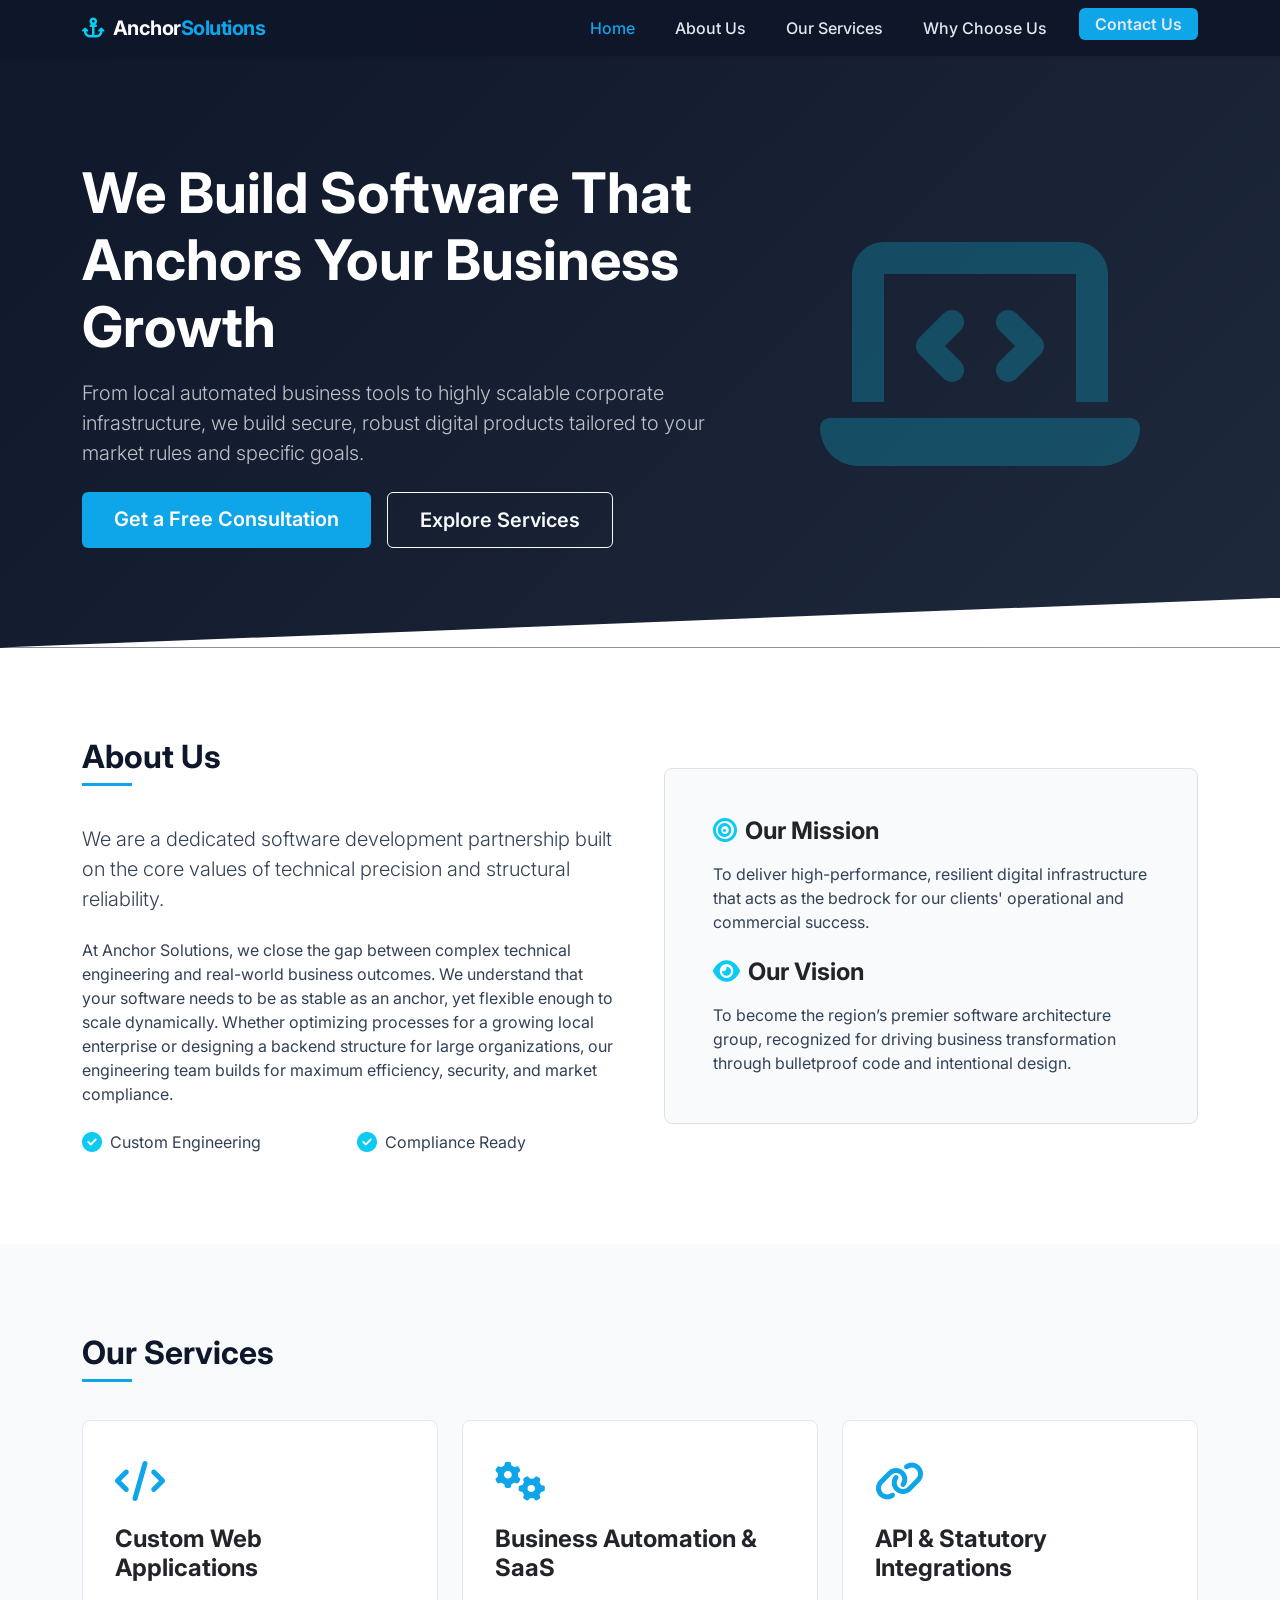
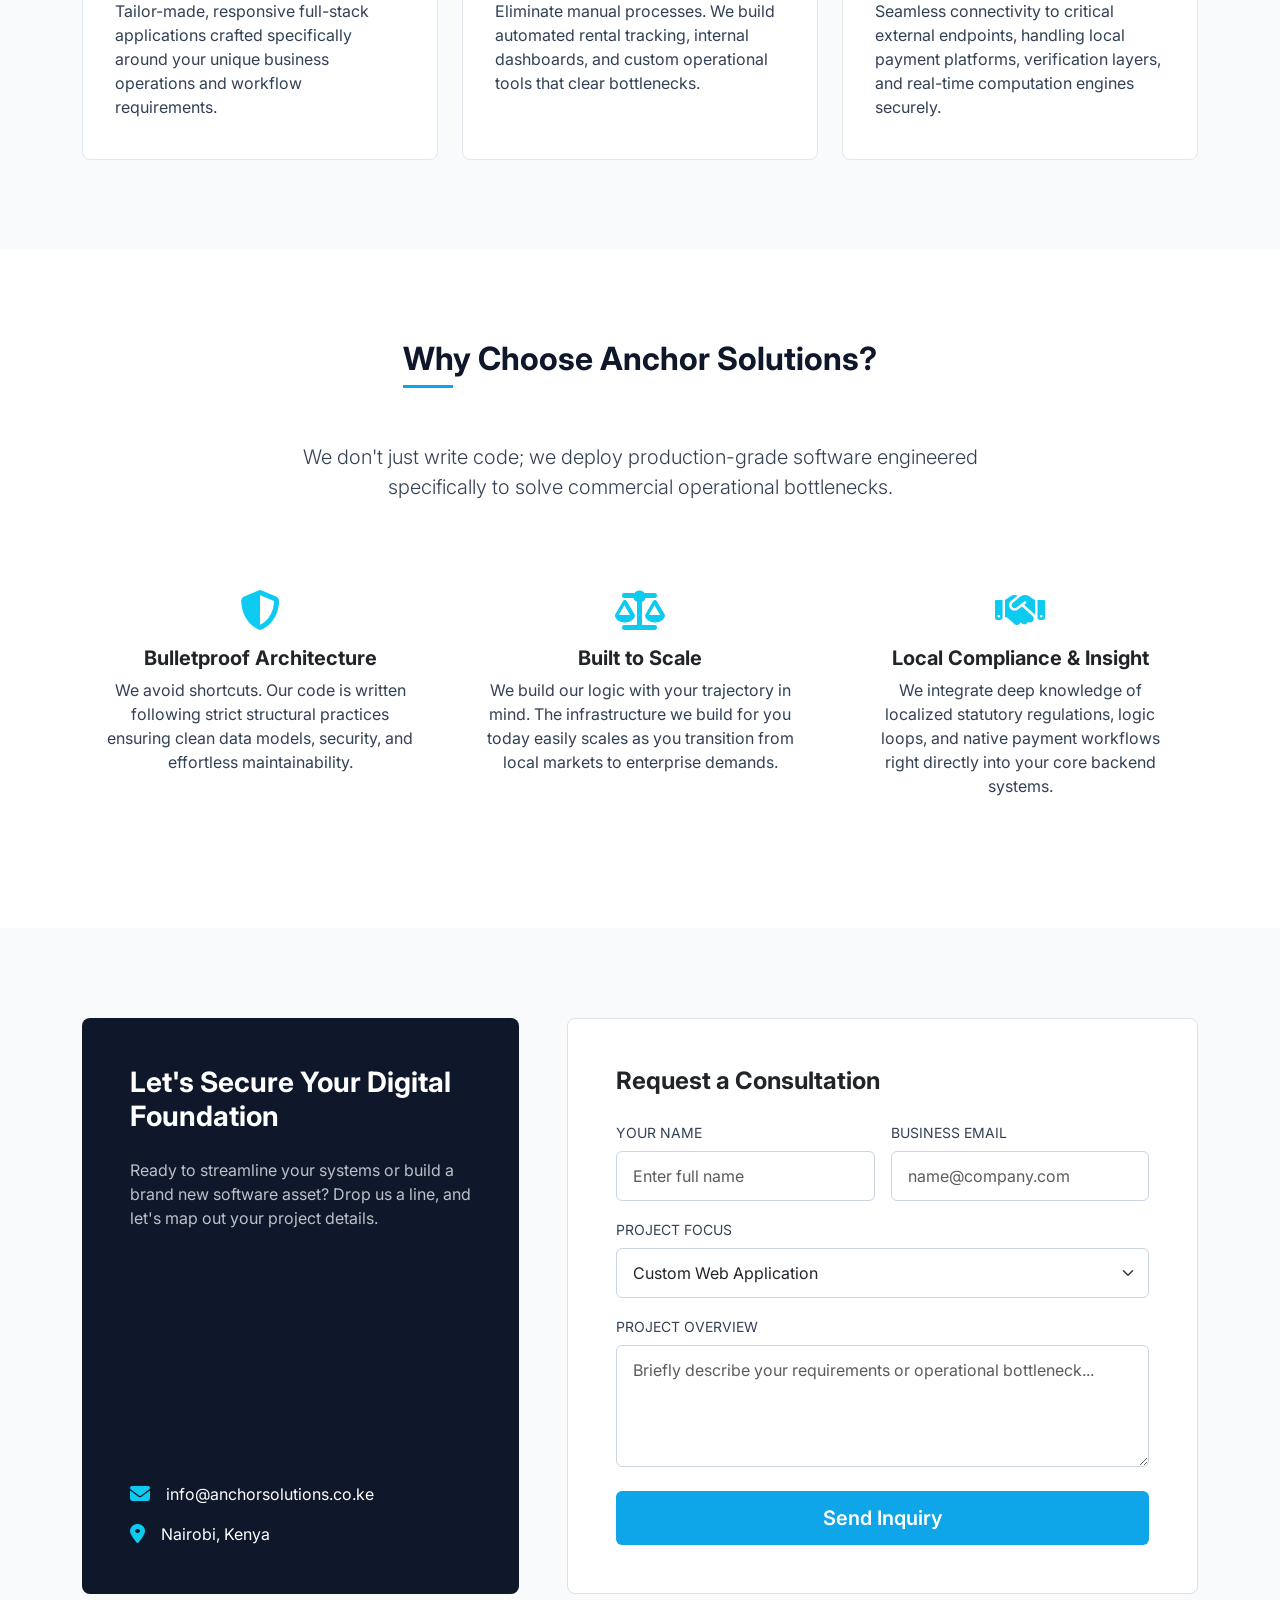
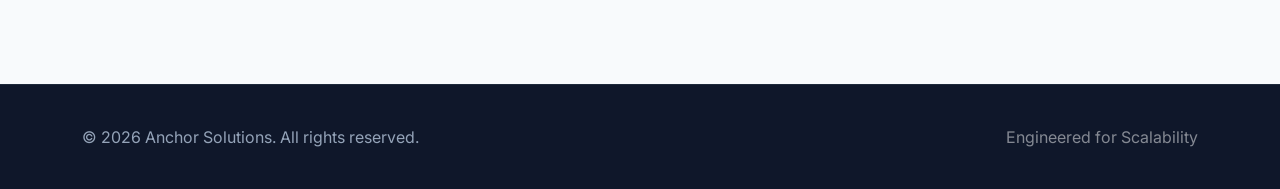
==== index.html @ cde274aa "first commit" ====
<!DOCTYPE html>
<html lang="en">

<head>
    <meta charset="UTF-8">
    <meta name="viewport" content="width=device-width, initial-scale=1.0">
    <title>Anchor Solutions | Software Development & Digital Transformation</title>
    <!-- Bootstrap 5 CSS -->
    <link href="https://cdn.jsdelivr.net/npm/bootstrap@5.3.2/dist/css/bootstrap.min.css" rel="stylesheet">
    <!-- Font Awesome Icons -->
    <link rel="stylesheet" href="https://cdnjs.cloudflare.com/ajax/libs/font-awesome/6.4.2/css/all.min.css">
    <!-- Google Fonts -->
    <link rel="preconnect" href="https://fonts.googleapis.com">
    <link rel="preconnect" href="https://fonts.gstatic.com" crossorigin>
    <link href="https://fonts.googleapis.com/css2?family=Inter:wght@300;400;600;700&display=swap" rel="stylesheet">

    <style>
        :root {
            --primary-navy: #0F172A;
            /* Deep professional navy */
            --secondary-slate: #334155;
            /* Stable slate gray */
            --accent-teal: #0EA5E9;
            /* Modern technical teal */
            --light-bg: #F8FAFC;
            /* Clean off-white background */
        }

        body {
            font-family: 'Inter', sans-serif;
            color: var(--secondary-slate);
            background-color: #ffffff;
            scroll-behavior: smooth;
        }

        /* Navbar Styling */
        .navbar {
            background-color: rgba(15, 23, 42, 0.95);
            backdrop-filter: blur(10px);
            transition: all 0.3s ease;
        }

        .navbar-brand {
            font-weight: 700;
            letter-spacing: -0.5px;
        }

        .navbar-brand span {
            color: var(--accent-teal);
        }

        .nav-link {
            color: #E2E8F0 !important;
            font-weight: 500;
            margin-left: 1.5rem;
            transition: color 0.3s ease;
        }

        .nav-link:hover,
        .nav-link.active {
            color: var(--accent-teal) !important;
        }

        /* Hero Section */
        .hero-section {
            background: linear-gradient(135deg, var(--primary-navy) 0%, #1E293B 100%);
            color: #ffffff;
            padding: 160px 0 100px 0;
            position: relative;
            overflow: hidden;
        }

        .hero-section::after {
            content: '';
            position: absolute;
            bottom: 0;
            left: 0;
            right: 0;
            height: 50px;
            background: #ffffff;
            clip-path: polygon(0 100%, 100% 100%, 100% 0);
        }

        .btn-accent {
            background-color: var(--accent-teal);
            color: white;
            font-weight: 600;
            padding: 0.75rem 2rem;
            border-radius: 6px;
            border: none;
            transition: transform 0.2s, background-color 0.2s;
        }

        .btn-accent:hover {
            background-color: #0284C7;
            color: white;
            transform: translateY(-2px);
        }

        .btn-outline-light {
            padding: 0.75rem 2rem;
            border-radius: 6px;
            font-weight: 600;
        }

        /* Section Global Settings */
        section {
            padding: 90px 0;
        }

        .section-title {
            font-weight: 700;
            color: var(--primary-navy);
            position: relative;
            margin-bottom: 3rem;
        }

        .section-title::after {
            content: '';
            position: absolute;
            bottom: -10px;
            left: 0;
            width: 50px;
            height: 3px;
            background-color: var(--accent-teal);
        }

        .bg-light-section {
            background-color: var(--light-bg);
        }

        /* Feature & Service Cards */
        .custom-card {
            background: #ffffff;
            border: 1px solid #E2E8F0;
            border-radius: 8px;
            padding: 2.5rem 2rem;
            height: 100%;
            transition: transform 0.3s ease, box-shadow 0.3s ease;
        }

        .custom-card:hover {
            transform: translateY(-5px);
            box-shadow: 0 10px 25px rgba(15, 23, 42, 0.08);
            border-color: var(--accent-teal);
        }

        .card-icon {
            font-size: 2.5rem;
            color: var(--accent-teal);
            margin-bottom: 1.5rem;
        }

        /* Contact Section styling */
        .contact-info-box {
            background-color: var(--primary-navy);
            color: white;
            border-radius: 8px;
            padding: 3rem;
        }

        .form-control {
            padding: 0.75rem 1rem;
            border-color: #CBD5E1;
        }

        .form-control:focus {
            border-color: var(--accent-teal);
            box-shadow: 0 0 0 0.25rem rgba(14, 165, 233, 0.25);
        }

        /* Footer */
        footer {
            background-color: var(--primary-navy);
            color: #94A3B8;
            padding: 40px 0;
            border-top: 1px solid #1E293B;
        }
    </style>
</head>

<body data-bs-spy="scroll" data-bs-target="#mainNavbar" data-bs-offset="100">

    <!-- NAVBAR -->
    <nav id="mainNavbar" class="navbar navbar-expand-lg navbar-dark fixed-top shadow-sm">
        <div class="container">
            <a class="navbar-brand" href="#home">
                <i class="fa-solid def fa-anchor me-2 text-info"></i>Anchor<span>Solutions</span>
            </a>
            <button class="navbar-toggler" type="button" data-bs-toggle="collapse" data-bs-target="#navbarNav"
                aria-controls="navbarNav" aria-expanded="false" aria-label="Toggle navigation">
                <span class="navbar-toggler-icon"></span>
            </button>
            <div class="collapse navbar-collapse" id="navbarNav">
                <ul class="navbar-nav ms-auto">
                    <li class="nav-item"><a class="nav-link" href="#home">Home</a></li>
                    <li class="nav-item"><a class="nav-link" href="#about">About Us</a></li>
                    <li class="nav-item"><a class="nav-link" href="#services">Our Services</a></li>
                    <li class="nav-item"><a class="nav-link" href="#why-choose-us">Why Choose Us</a></li>
                    <li class="nav-item"><a
                            class="nav-link btn btn-accent text-white px-3 py-1 ms-lg-4 d-inline-block mt-2 mt-lg-0"
                            href="#contact">Contact Us</a></li>
                </ul>
            </div>
        </div>
    </nav>

    <!-- HERO SECTION -->
    <section id="home" class="hero-section d-flex align-items-center">
        <div class="container">
            <div class="row align-items-center g-5">
                <div class="col-lg-7">
                    <h1 class="display-4 fw-bold mb-3">We Build Software That Anchors Your Business Growth</h1>
                    <p class="lead text-light opacity-75 mb-4">From local automated business tools to highly scalable
                        corporate infrastructure, we build secure, robust digital products tailored to your market rules
                        and specific goals.</p>
                    <div class="d-flex flex-wrap gap-3">
                        <a href="#contact" class="btn btn-accent btn-lg">Get a Free Consultation</a>
                        <a href="#services" class="btn btn-outline-light btn-lg">Explore Services</a>
                    </div>
                </div>
                <div class="col-lg-5 text-center d-none d-lg-block">
                    <i class="fa-solid fa-laptop-code text-info opacity-25" style="font-size: 16rem;"></i>
                </div>
            </div>
        </div>
    </section>

    <!-- ABOUT US SECTION -->
    <section id="about">
        <div class="container">
            <div class="row align-items-center g-5">
                <div class="col-lg-6">
                    <h2 class="section-title">About Us</h2>
                    <p class="lead mb-4">We are a dedicated software development partnership built on the core values of
                        technical precision and structural reliability.</p>
                    <p class="mb-4">At Anchor Solutions, we close the gap between complex technical engineering and
                        real-world business outcomes. We understand that your software needs to be as stable as an
                        anchor, yet flexible enough to scale dynamically. Whether optimizing processes for a growing
                        local enterprise or designing a backend structure for large organizations, our engineering team
                        builds for maximum efficiency, security, and market compliance.</p>
                    <div class="row g-3">
                        <div class="col-sm-6 d-flex align-items-center">
                            <i class="fa-solid fa-check-circle text-info me-2 fs-5"></i> <span>Custom Engineering</span>
                        </div>
                        <div class="col-sm-6 d-flex align-items-center">
                            <i class="fa-solid fa-check-circle text-info me-2 fs-5"></i> <span>Compliance Ready</span>
                        </div>
                    </div>
                </div>
                <div class="col-lg-6">
                    <div class="bg-light-section p-5 rounded-3 border">
                        <h4 class="fw-bold mb-3 text-dark"><i class="fa-solid fa-bullseye text-info me-2"></i>Our
                            Mission</h4>
                        <p class="mb-4">To deliver high-performance, resilient digital infrastructure that acts as the
                            bedrock for our clients' operational and commercial success.</p>
                        <h4 class="fw-bold mb-3 text-dark"><i class="fa-solid fa-eye text-info me-2"></i>Our Vision</h4>
                        <p class="mb-0">To become the region’s premier software architecture group, recognized for
                            driving business transformation through bulletproof code and intentional design.</p>
                    </div>
                </div>
            </div>
        </div>
    </section>

    <!-- OUR SERVICES SECTION -->
    <section id="services" class="bg-light-section">
        <div class="container">
            <div class="row">
                <div class="col-10">
                    <h2 class="section-title">Our Services</h2>
                </div>
            </div>
            <div class="row g-4">
                <!-- Service 1 -->
                <div class="col-md-4">
                    <div class="custom-card">
                        <i class="fa-solid fa-code card-icon"></i>
                        <h4 class="fw-bold text-dark mb-3">Custom Web Applications</h4>
                        <p class="mb-0">Tailor-made, responsive full-stack applications crafted specifically around your
                            unique business operations and workflow requirements.</p>
                    </div>
                </div>
                <!-- Service 2 -->
                <div class="col-md-4">
                    <div class="custom-card">
                        <i class="fa-solid fa-gears card-icon"></i>
                        <h4 class="fw-bold text-dark mb-3">Business Automation & SaaS</h4>
                        <p class="mb-0">Eliminate manual processes. We build automated rental tracking, internal
                            dashboards, and custom operational tools that clear bottlenecks.</p>
                    </div>
                </div>
                <!-- Service 3 -->
                <div class="col-md-4">
                    <div class="custom-card">
                        <i class="fa-solid fa-link card-icon"></i>
                        <h4 class="fw-bold text-dark mb-3">API & Statutory Integrations</h4>
                        <p class="mb-0">Seamless connectivity to critical external endpoints, handling local payment
                            platforms, verification layers, and real-time computation engines securely.</p>
                    </div>
                </div>
            </div>
        </div>
    </section>

    <!-- WHY CHOOSE ANCHOR SOLUTIONS -->
    <section id="why-choose-us">
        <div class="container">
            <div class="row text-center justify-content-center mb-5">
                <div class="col-lg-8">
                    <h2 class="section-title d-inline-block">Why Choose Anchor Solutions?</h2>
                    <p class="lead mt-3">We don't just write code; we deploy production-grade software engineered
                        specifically to solve commercial operational bottlenecks.</p>
                </div>
            </div>
            <div class="row g-4 text-center">
                <div class="col-md-4">
                    <div class="p-4">
                        <i class="fa-solid fa-shield-halved text-info fs-1 mb-3"></i>
                        <h5 class="fw-bold text-dark">Bulletproof Architecture</h5>
                        <p>We avoid shortcuts. Our code is written following strict structural practices ensuring clean
                            data models, security, and effortless maintainability.</p>
                    </div>
                </div>
                <div class="col-md-4">
                    <div class="p-4">
                        <i class="fa-solid fa-scale-balanced text-info fs-1 mb-3"></i>
                        <h5 class="fw-bold text-dark">Built to Scale</h5>
                        <p>We build our logic with your trajectory in mind. The infrastructure we build for you today
                            easily scales as you transition from local markets to enterprise demands.</p>
                    </div>
                </div>
                <div class="col-md-4">
                    <div class="p-4">
                        <i class="fa-solid fa-handshake text-info fs-1 mb-3"></i>
                        <h5 class="fw-bold text-dark">Local Compliance & Insight</h5>
                        <p>We integrate deep knowledge of localized statutory regulations, logic loops, and native
                            payment workflows right directly into your core backend systems.</p>
                    </div>
                </div>
            </div>
        </div>
    </section>

    <!-- CONTACT US SECTION -->
    <section id="contact" class="bg-light-section">
        <div class="container">
            <div class="row g-5">
                <div class="col-lg-5">
                    <div class="contact-info-box d-flex flex-column h-100 justify-content-between">
                        <div>
                            <h3 class="fw-bold text-white mb-4">Let's Secure Your Digital Foundation</h3>
                            <p class="text-light opacity-75 mb-5">Ready to streamline your systems or build a brand new
                                software asset? Drop us a line, and let's map out your project details.</p>
                        </div>
                        <div>
                            <div class="d-flex align-items-center mb-3">
                                <i class="fa-solid fa-envelope text-info fs-5 me-3"></i>
                                <span>info@anchorsolutions.co.ke</span>
                            </div>
                            <div class="d-flex align-items-center">
                                <i class="fa-solid fa-location-dot text-info fs-5 me-3"></i>
                                <span>Nairobi, Kenya</span>
                            </div>
                        </div>
                    </div>
                </div>
                <div class="col-lg-7">
                    <div class="bg-white p-5 border rounded-3">
                        <h4 class="fw-bold text-dark mb-4">Request a Consultation</h4>
                        <form action="#" method="POST">
                            <div class="row g-3">
                                <div class="col-md-6">
                                    <label class="form-label font-weight-bold small text-uppercase">Your Name</label>
                                    <input type="text" class="form-control" placeholder="Enter full name" required>
                                </div>
                                <div class="col-md-6">
                                    <label class="form-label font-weight-bold small text-uppercase">Business
                                        Email</label>
                                    <input type="email" class="form-control" placeholder="name@company.com" required>
                                </div>
                                <div class="col-12">
                                    <label class="form-label font-weight-bold small text-uppercase">Project
                                        Focus</label>
                                    <select class="form-select form-control">
                                        <option>Custom Web Application</option>
                                        <option>Business Automation / SaaS</option>
                                        <option>API & Payment Integration</option>
                                        <option>Other / General Consultation</option>
                                    </select>
                                </div>
                                <div class="col-12">
                                    <label class="form-label font-weight-bold small text-uppercase">Project
                                        Overview</label>
                                    <textarea class="form-control" rows="4"
                                        placeholder="Briefly describe your requirements or operational bottleneck..."
                                        required></textarea>
                                </div>
                                <div class="col-12 mt-4">
                                    <button type="submit" class="btn btn-accent btn-lg w-100">Send Inquiry</button>
                                </div>
                            </div>
                        </form>
                    </div>
                </div>
            </div>
        </div>
    </section>

    <!-- FOOTER -->
    <footer>
        <div class="container text-center text-md-between d-md-flex align-items-center justify-content-between">
            <p class="mb-2 mb-md-0">&copy; 2026 Anchor Solutions. All rights reserved.</p>
            <div class="d-flex gap-3 justify-content-center">
                <span class="text-light opacity-50">Engineered for Scalability</span>
            </div>
        </div>
    </footer>

    <!-- Bootstrap 5 Bundle JS with Popper -->
    <script src="https://cdn.jsdelivr.net/npm/bootstrap@5.3.2/dist/js/bootstrap.bundle.min.js"></script>
</body>

</html>
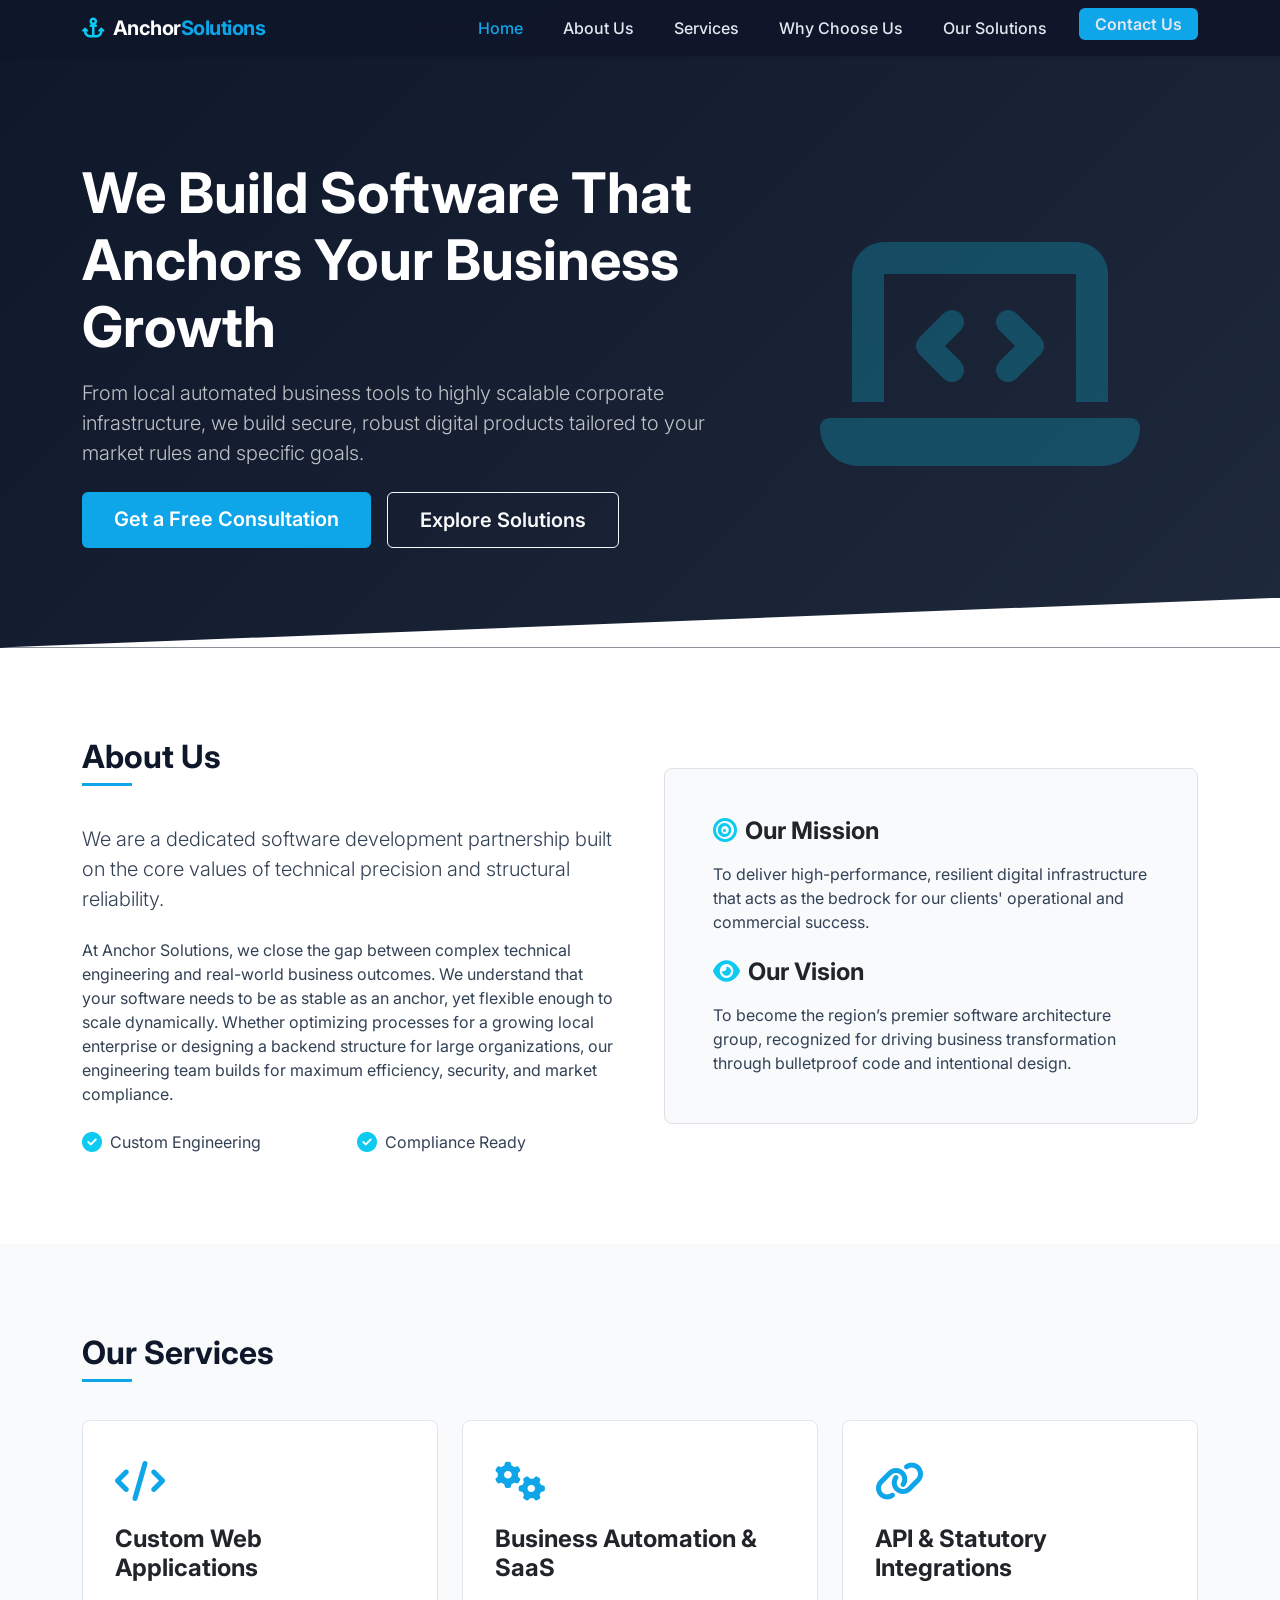
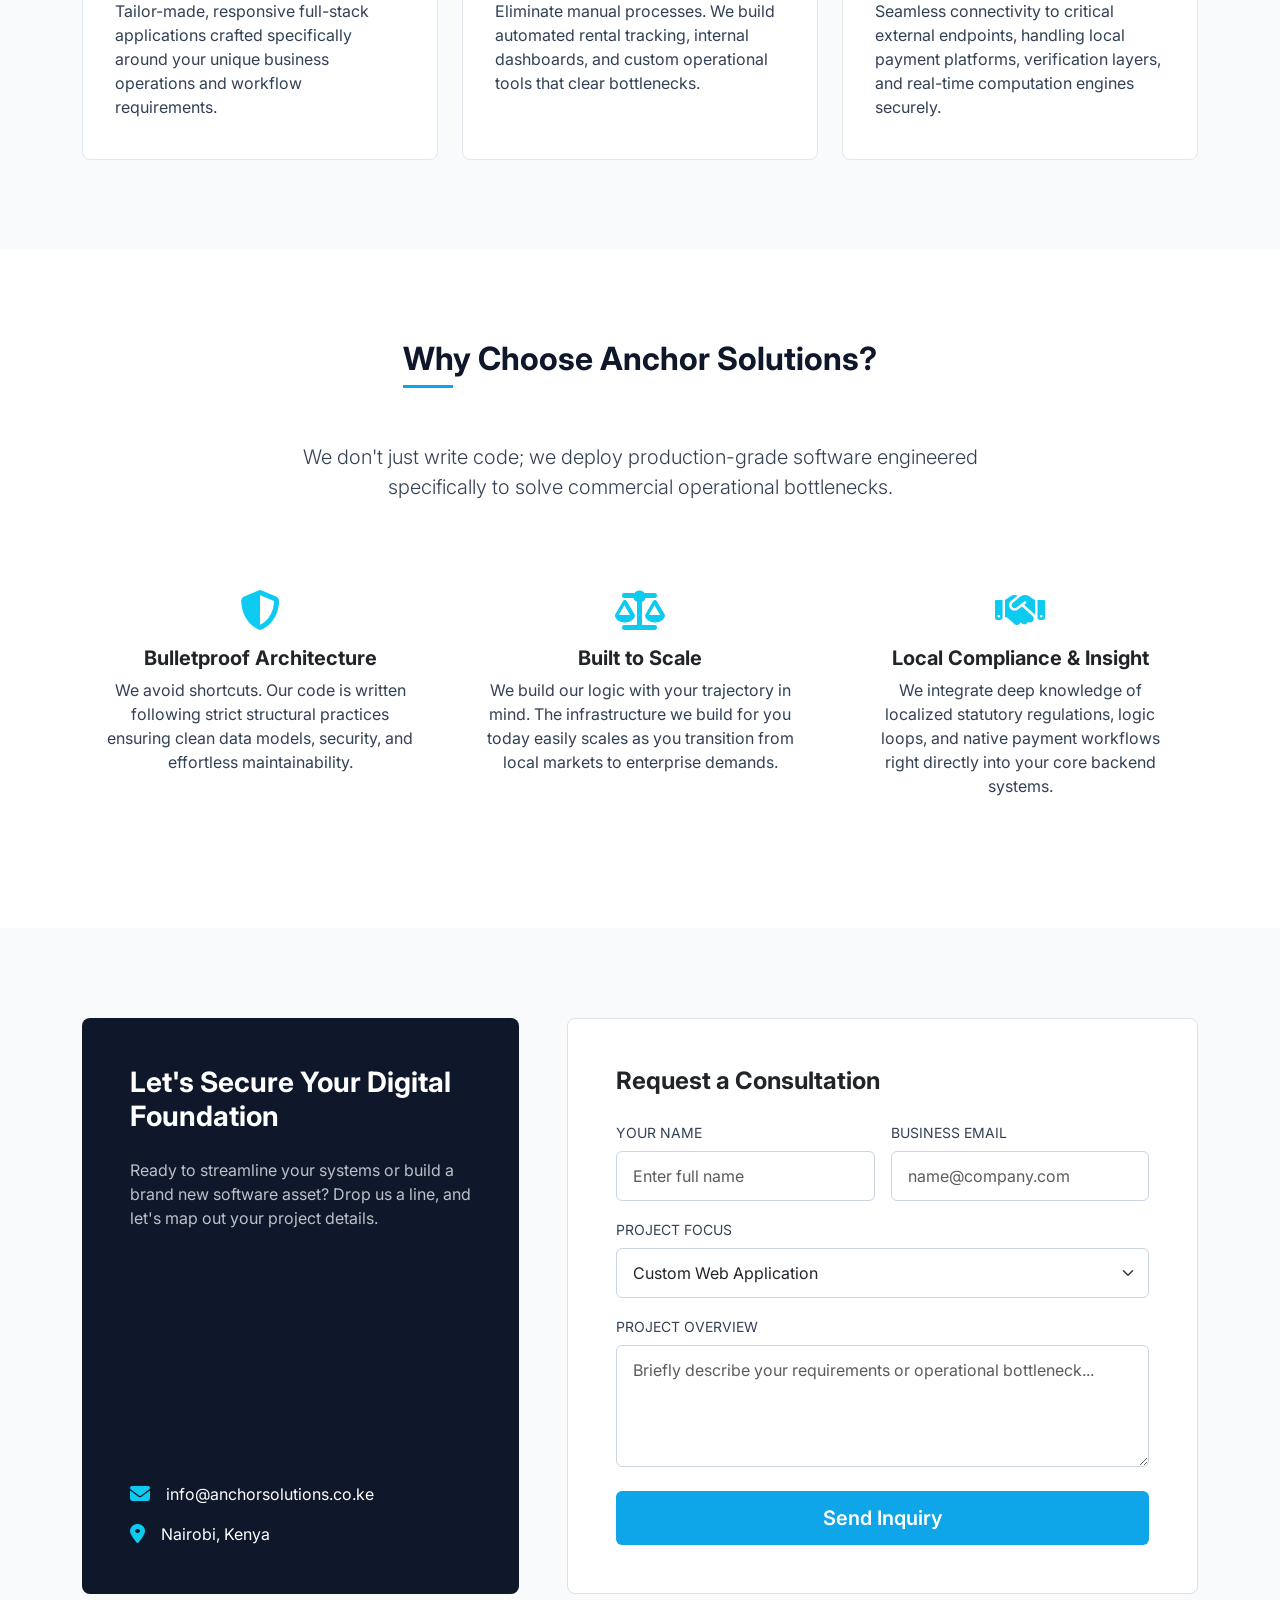
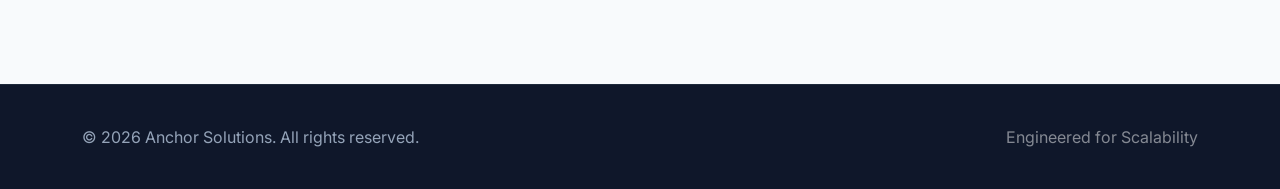
==== commit b6542ffa: "second commit" ====
--- a/index.html
+++ b/index.html
@@ -192,15 +192,18 @@
                 <span class="navbar-toggler-icon"></span>
             </button>
             <div class="collapse navbar-collapse" id="navbarNav">
+
                 <ul class="navbar-nav ms-auto">
                     <li class="nav-item"><a class="nav-link" href="#home">Home</a></li>
                     <li class="nav-item"><a class="nav-link" href="#about">About Us</a></li>
-                    <li class="nav-item"><a class="nav-link" href="#services">Our Services</a></li>
+                    <li class="nav-item"><a class="nav-link" href="#services">Services</a></li>
                     <li class="nav-item"><a class="nav-link" href="#why-choose-us">Why Choose Us</a></li>
+                    <li class="nav-item"><a class="nav-link" href="solutions.html">Our Solutions</a></li>
                     <li class="nav-item"><a
                             class="nav-link btn btn-accent text-white px-3 py-1 ms-lg-4 d-inline-block mt-2 mt-lg-0"
                             href="#contact">Contact Us</a></li>
                 </ul>
+
             </div>
         </div>
     </nav>
@@ -216,7 +219,8 @@
                         and specific goals.</p>
                     <div class="d-flex flex-wrap gap-3">
                         <a href="#contact" class="btn btn-accent btn-lg">Get a Free Consultation</a>
-                        <a href="#services" class="btn btn-outline-light btn-lg">Explore Services</a>
+                        <!-- FIND THIS LINE IN THE HERO SECTION OF index.html -->
+                        <a href="solutions.html" class="btn btn-outline-light btn-lg">Explore Solutions</a>
                     </div>
                 </div>
                 <div class="col-lg-5 text-center d-none d-lg-block">
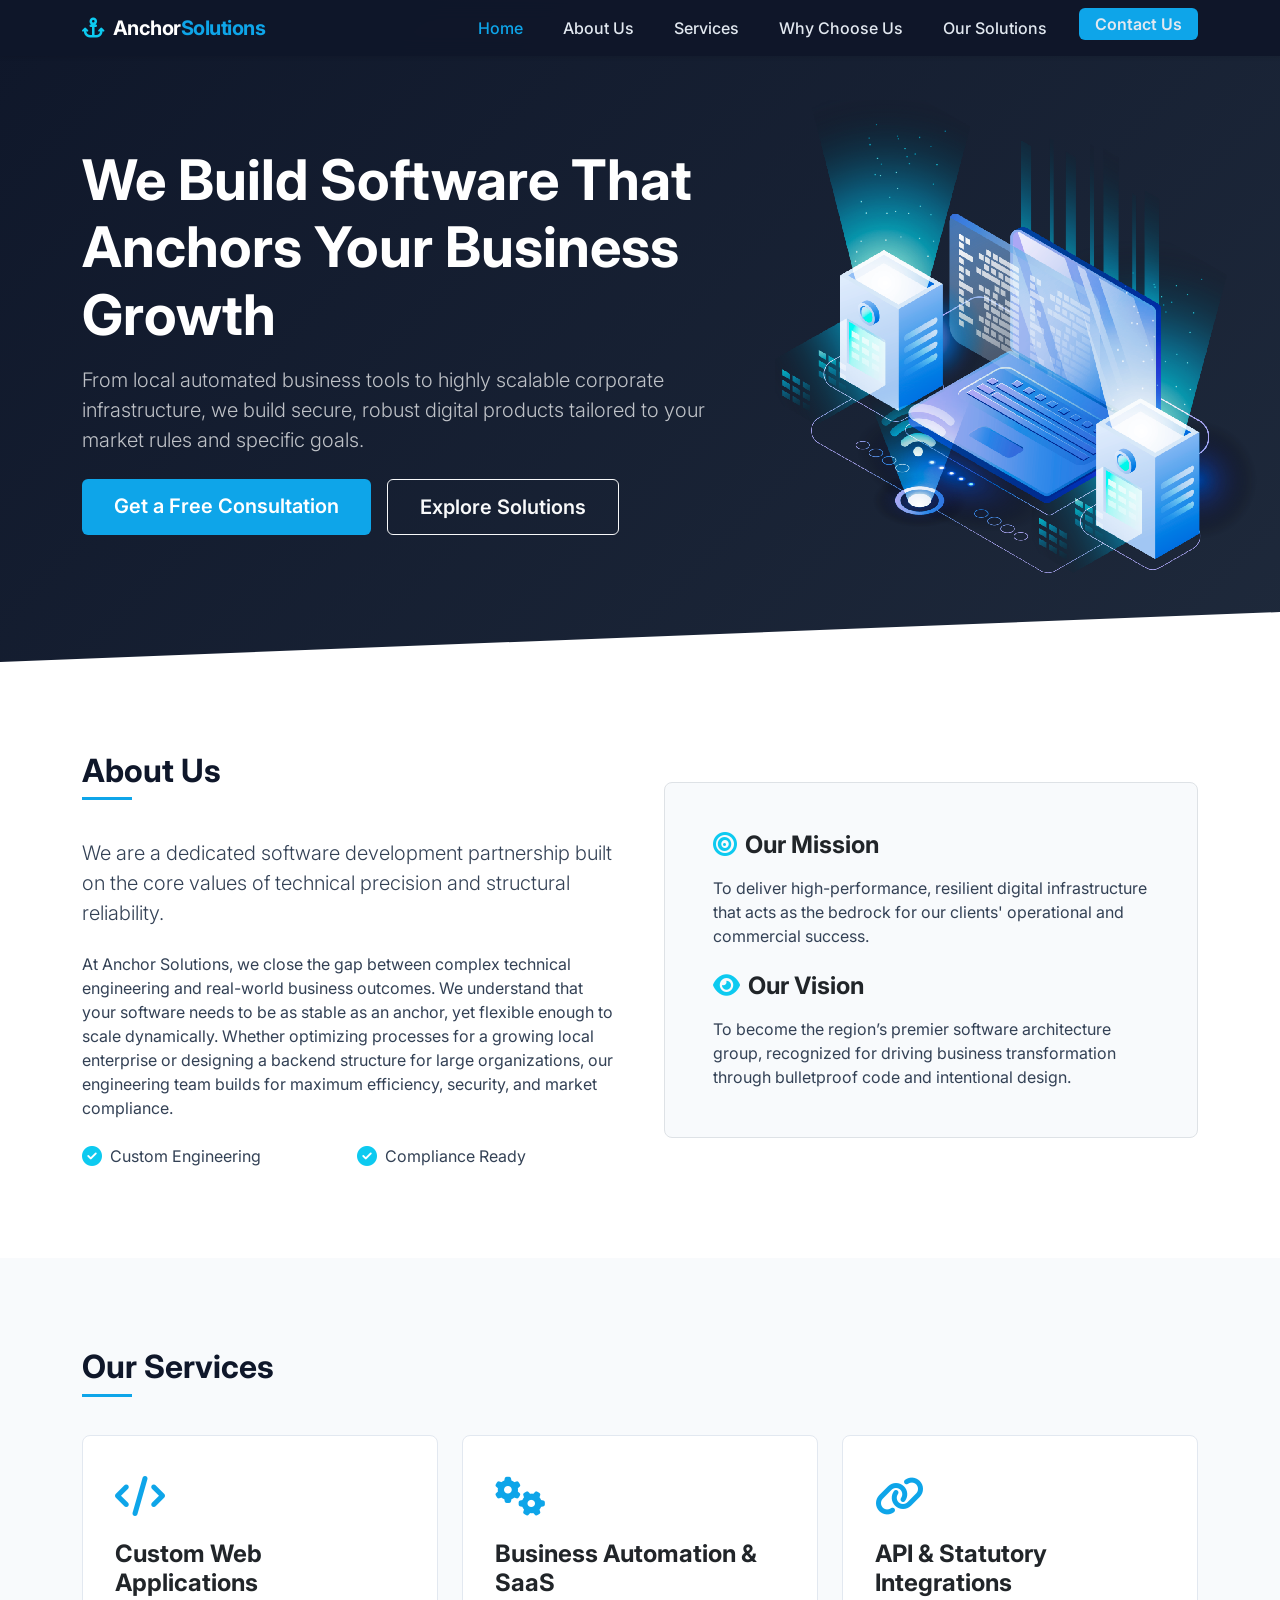
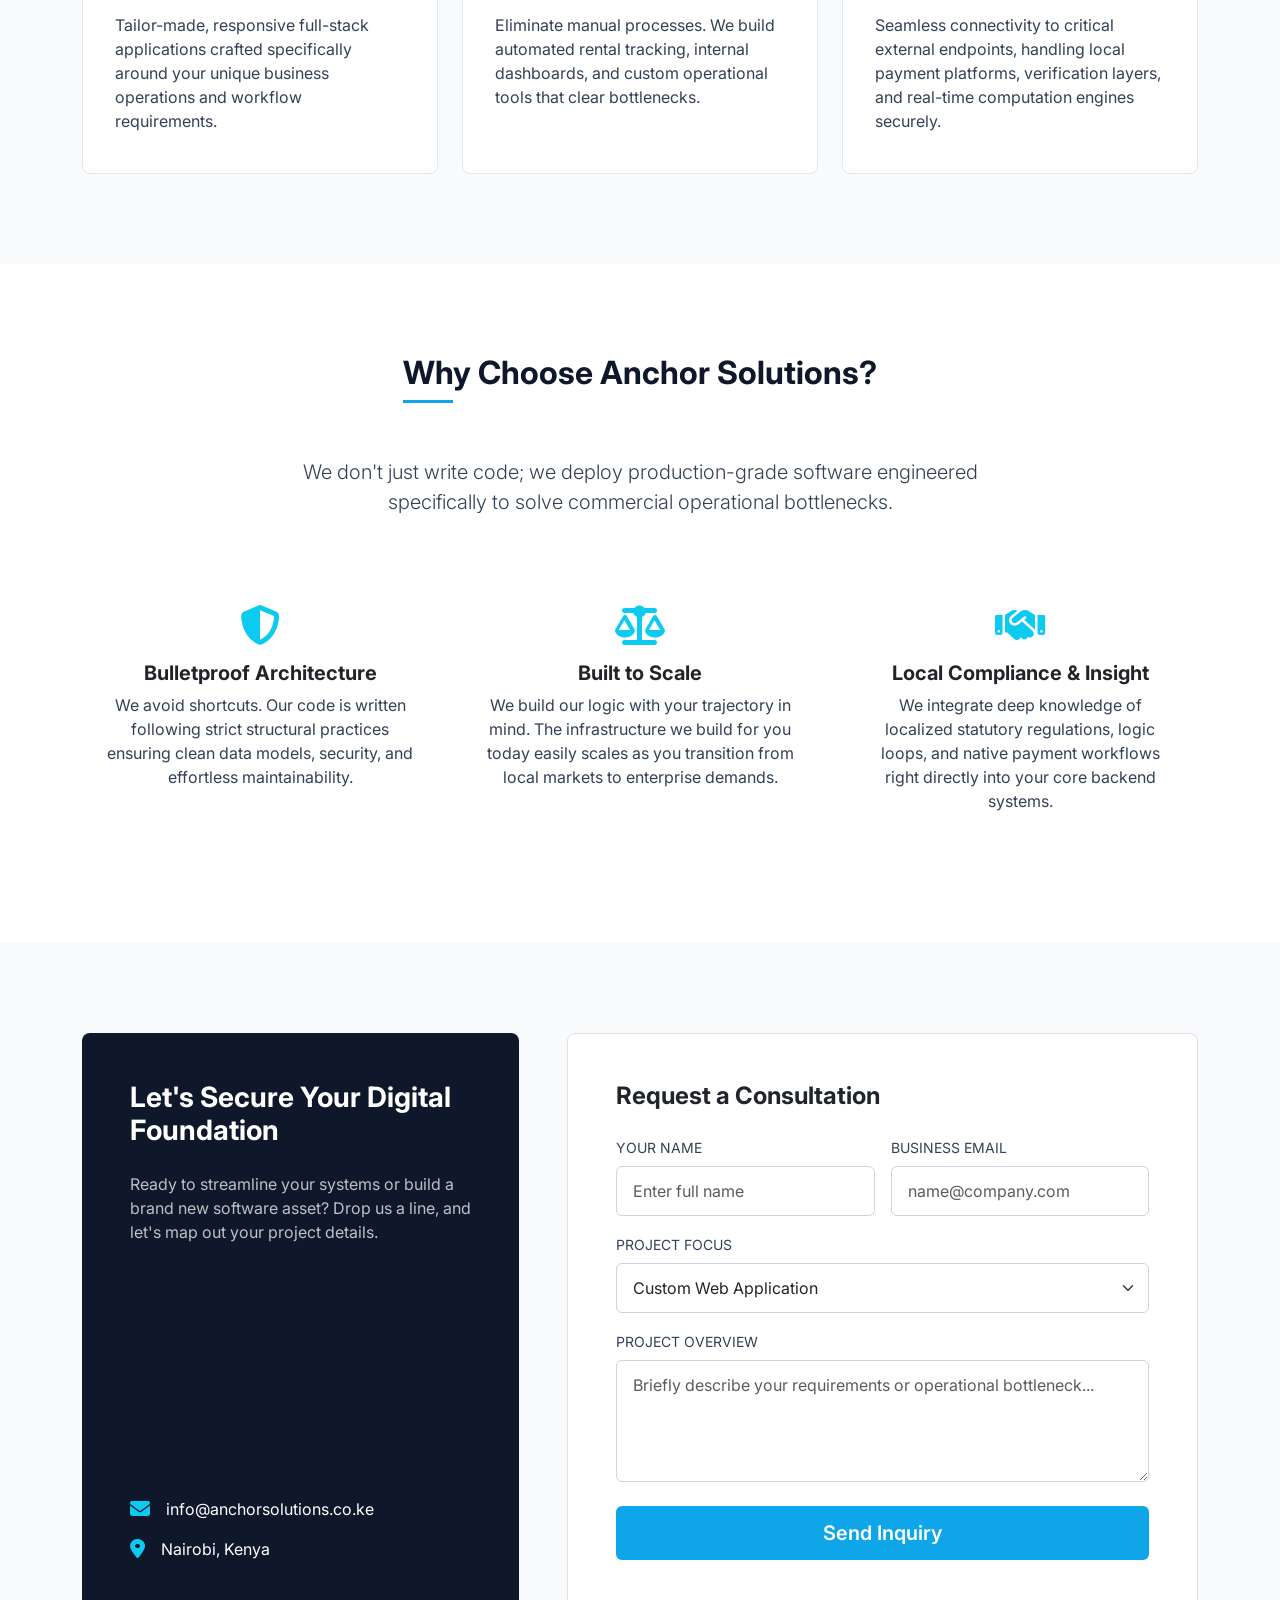
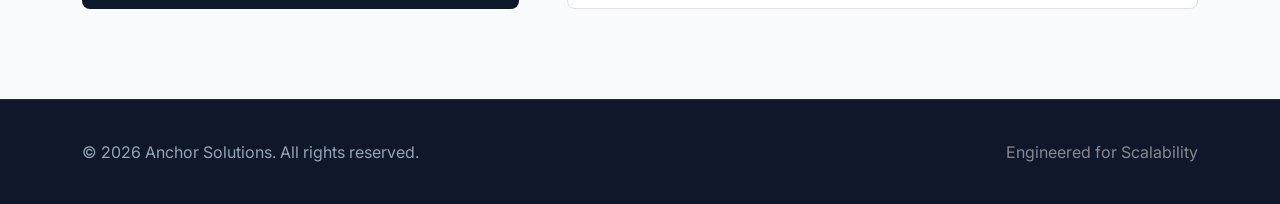
==== commit 5e9242f9: "images" ====
--- a/index.html
+++ b/index.html
@@ -65,7 +65,7 @@
         .hero-section {
             background: linear-gradient(135deg, var(--primary-navy) 0%, #1E293B 100%);
             color: #ffffff;
-            padding: 160px 0 100px 0;
+            padding: 100px 0 80px 0;
             position: relative;
             overflow: hidden;
         }
@@ -219,12 +219,11 @@
                         and specific goals.</p>
                     <div class="d-flex flex-wrap gap-3">
                         <a href="#contact" class="btn btn-accent btn-lg">Get a Free Consultation</a>
-                        <!-- FIND THIS LINE IN THE HERO SECTION OF index.html -->
                         <a href="solutions.html" class="btn btn-outline-light btn-lg">Explore Solutions</a>
                     </div>
                 </div>
                 <div class="col-lg-5 text-center d-none d-lg-block">
-                    <i class="fa-solid fa-laptop-code text-info opacity-25" style="font-size: 16rem;"></i>
+                    <img src="comp.png" alt="computer">
                 </div>
             </div>
         </div>
@@ -369,24 +368,27 @@
                         </div>
                     </div>
                 </div>
+
                 <div class="col-lg-7">
                     <div class="bg-white p-5 border rounded-3">
                         <h4 class="fw-bold text-dark mb-4">Request a Consultation</h4>
-                        <form action="#" method="POST">
+                        <form onsubmit="sendToWhatsApp(event)">
                             <div class="row g-3">
                                 <div class="col-md-6">
                                     <label class="form-label font-weight-bold small text-uppercase">Your Name</label>
-                                    <input type="text" class="form-control" placeholder="Enter full name" required>
+                                    <input type="text" id="name" class="form-control" placeholder="Enter full name"
+                                        required>
                                 </div>
                                 <div class="col-md-6">
                                     <label class="form-label font-weight-bold small text-uppercase">Business
                                         Email</label>
-                                    <input type="email" class="form-control" placeholder="name@company.com" required>
+                                    <input type="email" id="email" class="form-control" placeholder="name@company.com"
+                                        required>
                                 </div>
                                 <div class="col-12">
                                     <label class="form-label font-weight-bold small text-uppercase">Project
                                         Focus</label>
-                                    <select class="form-select form-control">
+                                    <select id="focus" class="form-select form-control">
                                         <option>Custom Web Application</option>
                                         <option>Business Automation / SaaS</option>
                                         <option>API & Payment Integration</option>
@@ -396,7 +398,7 @@
                                 <div class="col-12">
                                     <label class="form-label font-weight-bold small text-uppercase">Project
                                         Overview</label>
-                                    <textarea class="form-control" rows="4"
+                                    <textarea id="overview" class="form-control" rows="4"
                                         placeholder="Briefly describe your requirements or operational bottleneck..."
                                         required></textarea>
                                 </div>
@@ -407,6 +409,31 @@
                         </form>
                     </div>
                 </div>
+
+                <script>
+                    function sendToWhatsApp(e) {
+                        e.preventDefault(); // stop form from reloading page
+
+                        let name = document.getElementById('name').value;
+                        let email = document.getElementById('email').value;
+                        let focus = document.getElementById('focus').value;
+                        let overview = document.getElementById('overview').value;
+
+                        let yourNumber = '254700539097';
+
+                        let message = `*New Inquiry - Anchor Solutions*%0A%0A` +
+                            `*Name:* ${name}%0A` +
+                            `*Email:* ${email}%0A` +
+                            `*Project Focus:* ${focus}%0A` +
+                            `*Overview:* ${overview}`;
+
+                        let url = `https://wa.me/${yourNumber}?text=${encodeURIComponent(message)}`;
+                        window.open(url, '_blank');
+                    }
+                </script>
+
+
+
             </div>
         </div>
     </section>
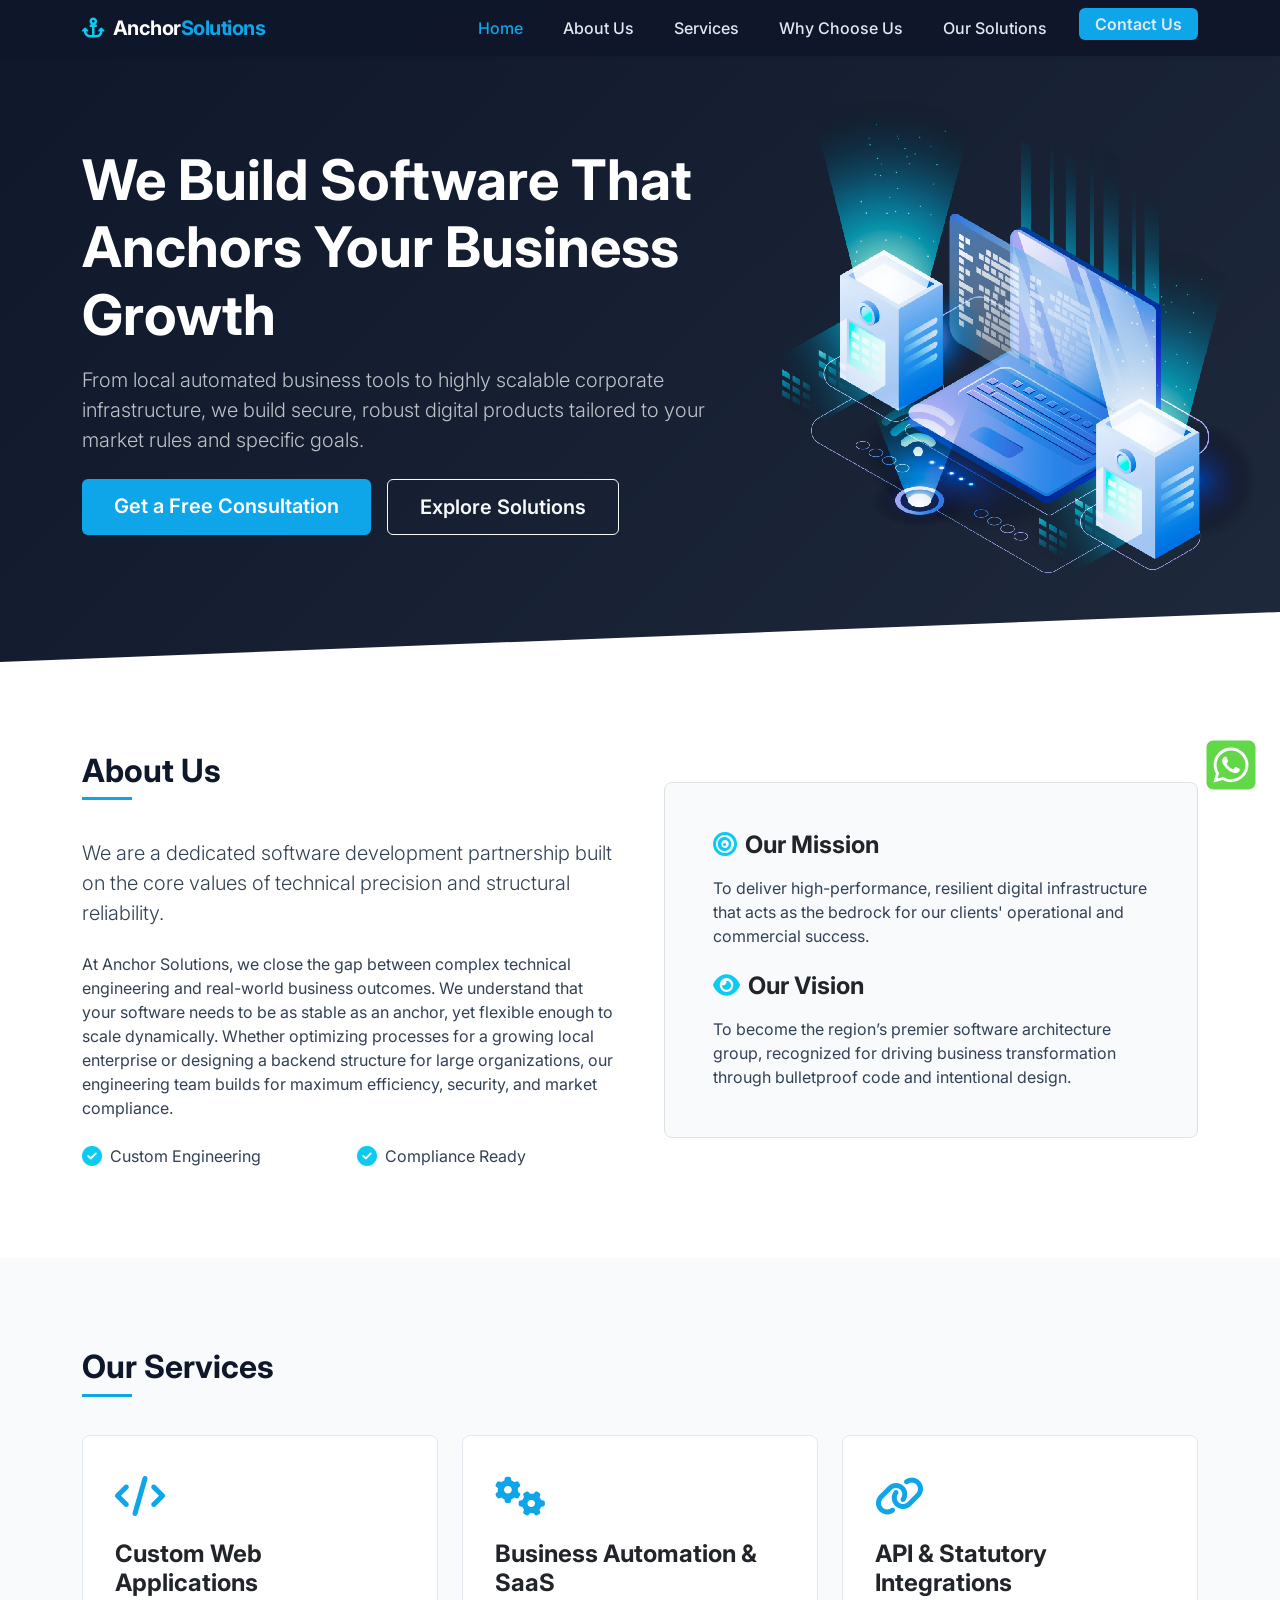
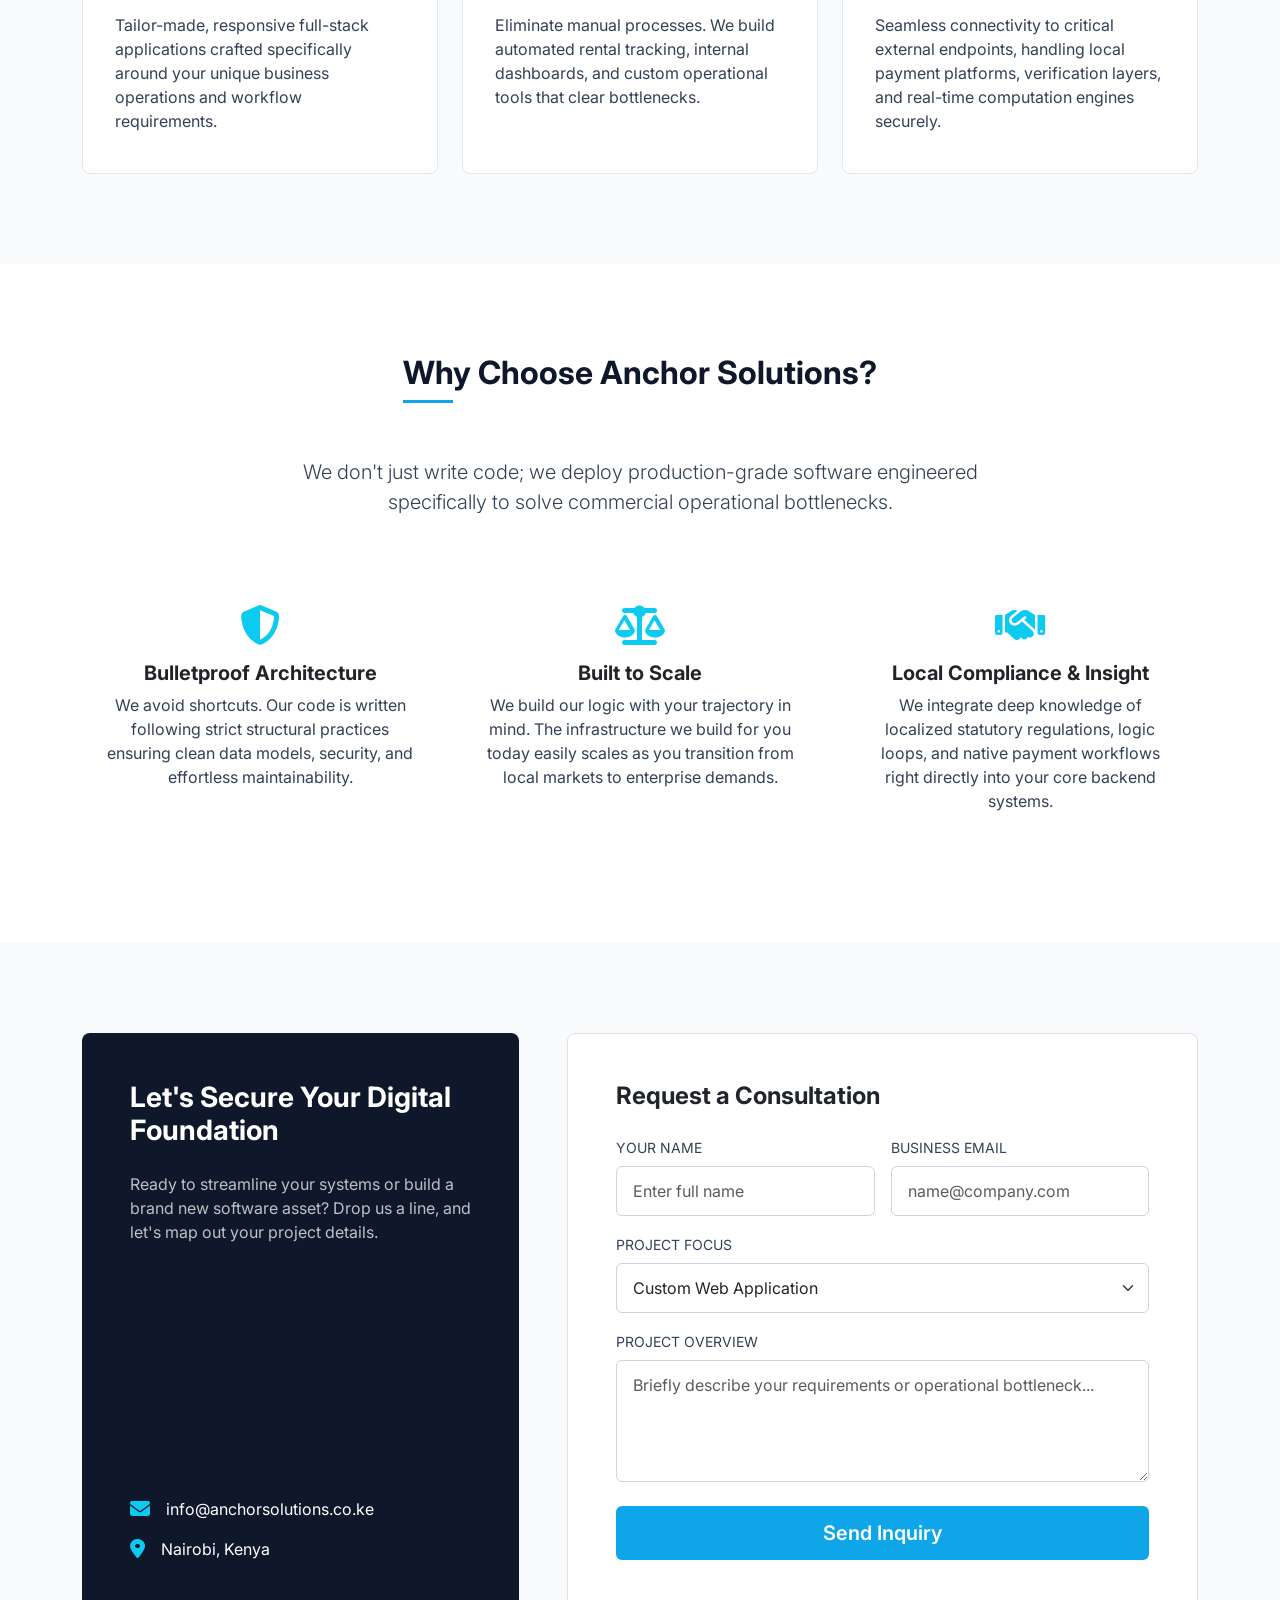
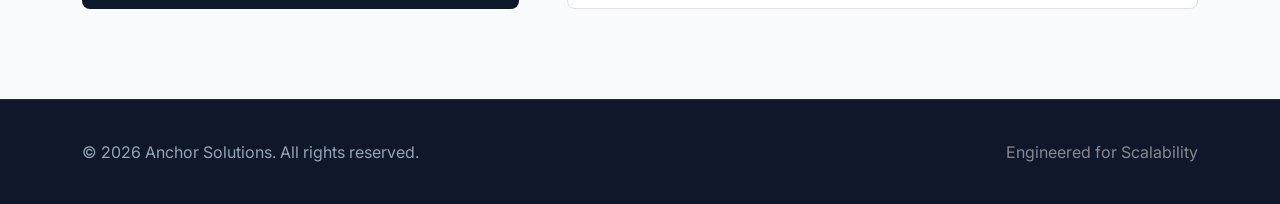
==== commit ac3beb6f: "svg" ====
--- a/index.html
+++ b/index.html
@@ -438,6 +438,14 @@
         </div>
     </section>
 
+    <div style="position: fixed; right: 14px; bottom: 100px;"><a href="https://wa.me/+254740090986" target="_blank"><svg
+                xmlns="http://www.w3.org/2000/svg" height="70" width="70"
+                viewBox="0 0 640 640"><!--!Font Awesome Free v7.2.0 by @fontawesome - https://fontawesome.com License - https://fontawesome.com/license/free Copyright 2026 Fonticons, Inc.-->
+                <path fill="rgb(98, 215, 72)"
+                    d="M188.1 318.6C188.1 343.5 195.1 367.8 208.3 388.7L211.4 393.7L198.1 442.3L248 429.2L252.8 432.1C273 444.1 296.2 450.5 319.9 450.5L320 450.5C392.6 450.5 453.3 391.4 453.3 318.7C453.3 283.5 438.1 250.4 413.2 225.5C388.2 200.5 355.2 186.8 320 186.8C247.3 186.8 188.2 245.9 188.1 318.6zM370.8 394C358.2 395.9 348.4 394.9 323.3 384.1C286.5 368.2 261.5 332.6 256.4 325.4C256 324.8 255.7 324.5 255.6 324.3C253.6 321.7 239.4 302.8 239.4 283.3C239.4 264.9 248.4 255.4 252.6 251C252.9 250.7 253.1 250.5 253.3 250.2C256.9 246.2 261.2 245.2 263.9 245.2C266.5 245.2 269.2 245.2 271.5 245.3L272.3 245.3C274.6 245.3 277.5 245.3 280.4 252.1C281.6 255 283.4 259.4 285.3 263.9C288.6 271.9 292 280.2 292.6 281.5C293.6 283.5 294.3 285.8 292.9 288.4C289.5 295.2 286 298.8 283.6 301.4C280.5 304.6 279.1 306.1 281.3 310C296.6 336.3 311.9 345.4 335.2 357.1C339.2 359.1 341.5 358.8 343.8 356.1C346.1 353.5 353.7 344.5 356.3 340.6C358.9 336.6 361.6 337.3 365.2 338.6C368.8 339.9 388.3 349.5 392.3 351.5C393.1 351.9 393.8 352.2 394.4 352.5C397.2 353.9 399.1 354.8 399.9 356.1C400.8 358 400.8 366 397.5 375.2C394.2 384.5 378.4 392.9 370.8 394zM544 160C544 124.7 515.3 96 480 96L160 96C124.7 96 96 124.7 96 160L96 480C96 515.3 124.7 544 160 544L480 544C515.3 544 544 515.3 544 480L544 160zM244.1 457.9L160 480L182.5 397.8C168.6 373.8 161.3 346.5 161.3 318.5C161.4 231.1 232.5 160 319.9 160C362.3 160 402.1 176.5 432.1 206.5C462 236.5 480 276.3 480 318.7C480 406.1 407.3 477.2 319.9 477.2C293.3 477.2 267.2 470.5 244.1 457.9z" />
+            </svg></a>
+    </div>
+
     <!-- FOOTER -->
     <footer>
         <div class="container text-center text-md-between d-md-flex align-items-center justify-content-between">
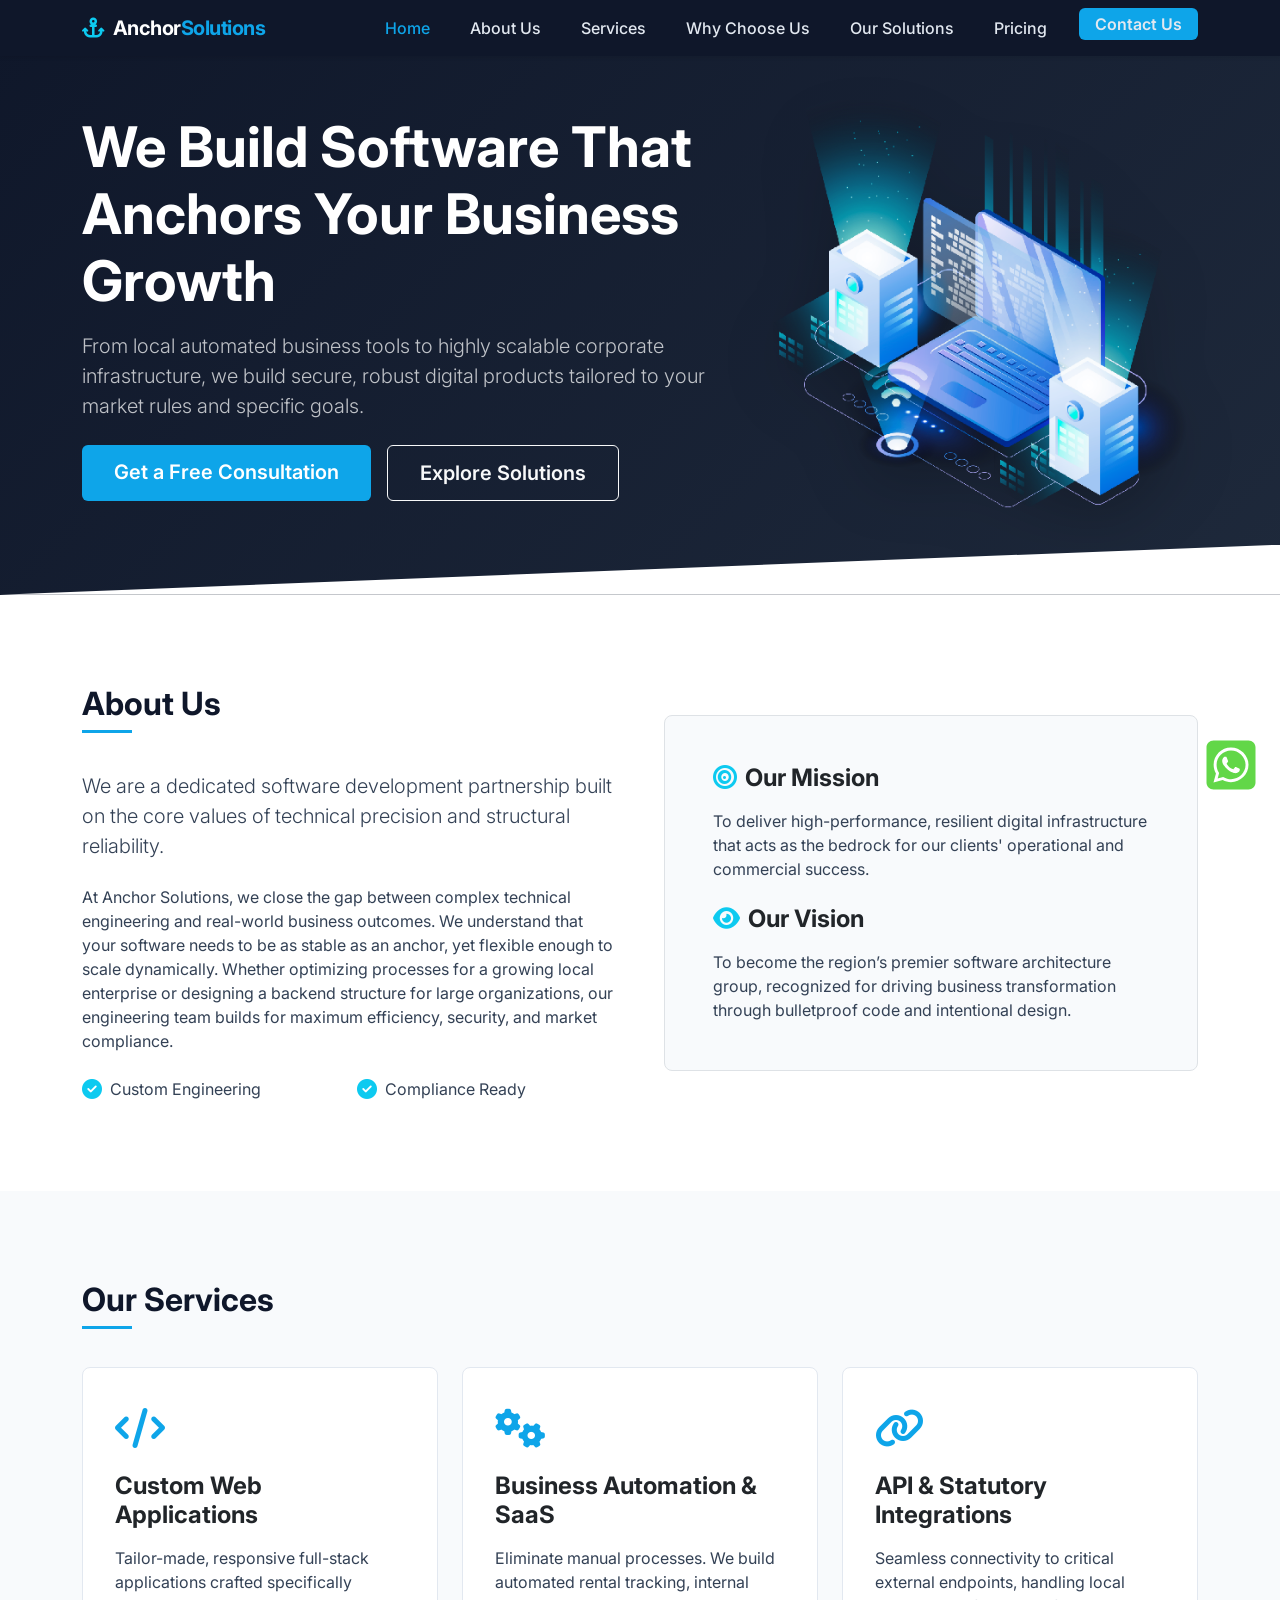
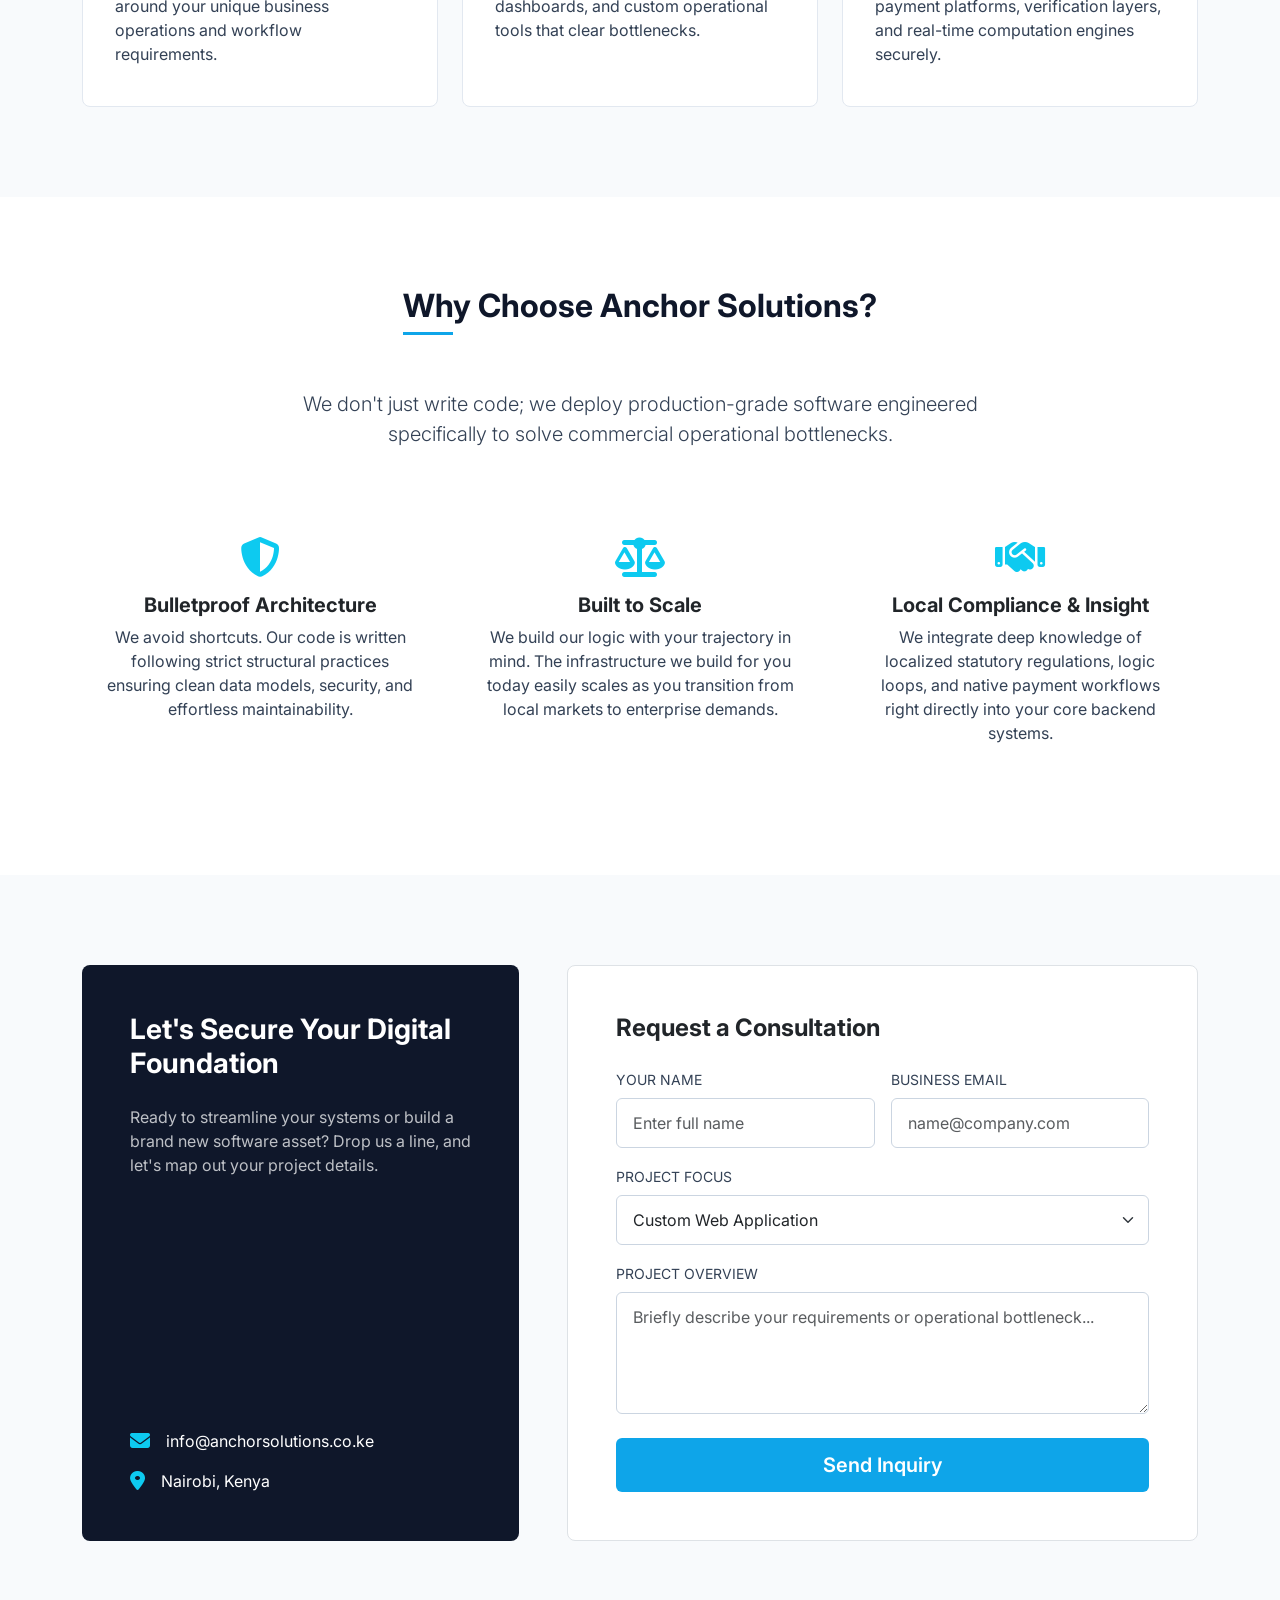
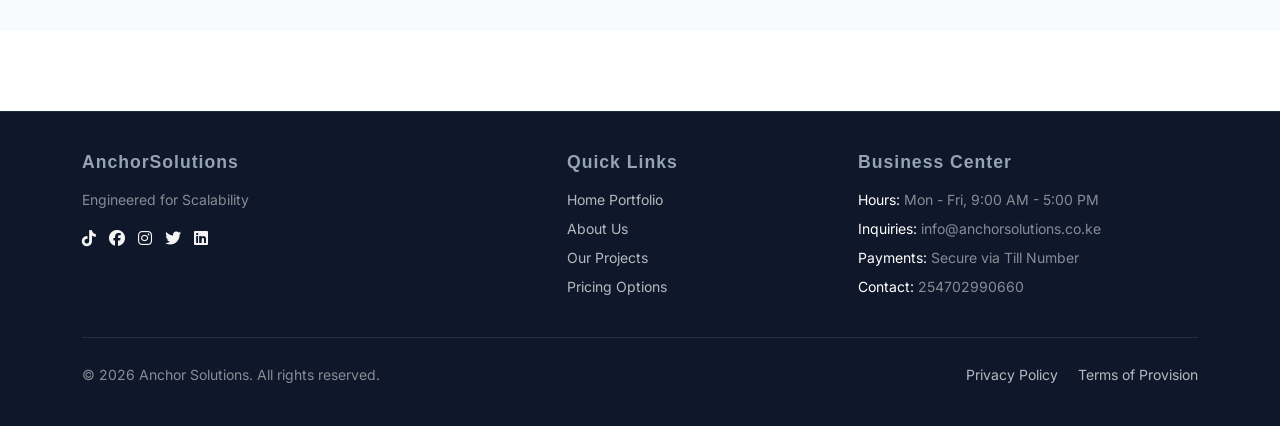
==== commit 185bbd12: "pricing" ====
--- a/index.html
+++ b/index.html
@@ -5,178 +5,20 @@
     <meta charset="UTF-8">
     <meta name="viewport" content="width=device-width, initial-scale=1.0">
     <title>Anchor Solutions | Software Development & Digital Transformation</title>
+
     <!-- Bootstrap 5 CSS -->
     <link href="https://cdn.jsdelivr.net/npm/bootstrap@5.3.2/dist/css/bootstrap.min.css" rel="stylesheet">
+
     <!-- Font Awesome Icons -->
     <link rel="stylesheet" href="https://cdnjs.cloudflare.com/ajax/libs/font-awesome/6.4.2/css/all.min.css">
+
     <!-- Google Fonts -->
     <link rel="preconnect" href="https://fonts.googleapis.com">
     <link rel="preconnect" href="https://fonts.gstatic.com" crossorigin>
     <link href="https://fonts.googleapis.com/css2?family=Inter:wght@300;400;600;700&display=swap" rel="stylesheet">
-
-    <style>
-        :root {
-            --primary-navy: #0F172A;
-            /* Deep professional navy */
-            --secondary-slate: #334155;
-            /* Stable slate gray */
-            --accent-teal: #0EA5E9;
-            /* Modern technical teal */
-            --light-bg: #F8FAFC;
-            /* Clean off-white background */
-        }
-
-        body {
-            font-family: 'Inter', sans-serif;
-            color: var(--secondary-slate);
-            background-color: #ffffff;
-            scroll-behavior: smooth;
-        }
-
-        /* Navbar Styling */
-        .navbar {
-            background-color: rgba(15, 23, 42, 0.95);
-            backdrop-filter: blur(10px);
-            transition: all 0.3s ease;
-        }
-
-        .navbar-brand {
-            font-weight: 700;
-            letter-spacing: -0.5px;
-        }
-
-        .navbar-brand span {
-            color: var(--accent-teal);
-        }
-
-        .nav-link {
-            color: #E2E8F0 !important;
-            font-weight: 500;
-            margin-left: 1.5rem;
-            transition: color 0.3s ease;
-        }
-
-        .nav-link:hover,
-        .nav-link.active {
-            color: var(--accent-teal) !important;
-        }
-
-        /* Hero Section */
-        .hero-section {
-            background: linear-gradient(135deg, var(--primary-navy) 0%, #1E293B 100%);
-            color: #ffffff;
-            padding: 100px 0 80px 0;
-            position: relative;
-            overflow: hidden;
-        }
-
-        .hero-section::after {
-            content: '';
-            position: absolute;
-            bottom: 0;
-            left: 0;
-            right: 0;
-            height: 50px;
-            background: #ffffff;
-            clip-path: polygon(0 100%, 100% 100%, 100% 0);
-        }
-
-        .btn-accent {
-            background-color: var(--accent-teal);
-            color: white;
-            font-weight: 600;
-            padding: 0.75rem 2rem;
-            border-radius: 6px;
-            border: none;
-            transition: transform 0.2s, background-color 0.2s;
-        }
-
-        .btn-accent:hover {
-            background-color: #0284C7;
-            color: white;
-            transform: translateY(-2px);
-        }
-
-        .btn-outline-light {
-            padding: 0.75rem 2rem;
-            border-radius: 6px;
-            font-weight: 600;
-        }
-
-        /* Section Global Settings */
-        section {
-            padding: 90px 0;
-        }
-
-        .section-title {
-            font-weight: 700;
-            color: var(--primary-navy);
-            position: relative;
-            margin-bottom: 3rem;
-        }
-
-        .section-title::after {
-            content: '';
-            position: absolute;
-            bottom: -10px;
-            left: 0;
-            width: 50px;
-            height: 3px;
-            background-color: var(--accent-teal);
-        }
-
-        .bg-light-section {
-            background-color: var(--light-bg);
-        }
-
-        /* Feature & Service Cards */
-        .custom-card {
-            background: #ffffff;
-            border: 1px solid #E2E8F0;
-            border-radius: 8px;
-            padding: 2.5rem 2rem;
-            height: 100%;
-            transition: transform 0.3s ease, box-shadow 0.3s ease;
-        }
-
-        .custom-card:hover {
-            transform: translateY(-5px);
-            box-shadow: 0 10px 25px rgba(15, 23, 42, 0.08);
-            border-color: var(--accent-teal);
-        }
-
-        .card-icon {
-            font-size: 2.5rem;
-            color: var(--accent-teal);
-            margin-bottom: 1.5rem;
-        }
-
-        /* Contact Section styling */
-        .contact-info-box {
-            background-color: var(--primary-navy);
-            color: white;
-            border-radius: 8px;
-            padding: 3rem;
-        }
-
-        .form-control {
-            padding: 0.75rem 1rem;
-            border-color: #CBD5E1;
-        }
-
-        .form-control:focus {
-            border-color: var(--accent-teal);
-            box-shadow: 0 0 0 0.25rem rgba(14, 165, 233, 0.25);
-        }
-
-        /* Footer */
-        footer {
-            background-color: var(--primary-navy);
-            color: #94A3B8;
-            padding: 40px 0;
-            border-top: 1px solid #1E293B;
-        }
-    </style>
+    <link rel="stylesheet" href="style.css">
+
+
 </head>
 
 <body data-bs-spy="scroll" data-bs-target="#mainNavbar" data-bs-offset="100">
@@ -199,6 +41,7 @@
                     <li class="nav-item"><a class="nav-link" href="#services">Services</a></li>
                     <li class="nav-item"><a class="nav-link" href="#why-choose-us">Why Choose Us</a></li>
                     <li class="nav-item"><a class="nav-link" href="solutions.html">Our Solutions</a></li>
+                    <li class="nav-item"><a class="nav-link" href="pricing.html">Pricing</a></li>
                     <li class="nav-item"><a
                             class="nav-link btn btn-accent text-white px-3 py-1 ms-lg-4 d-inline-block mt-2 mt-lg-0"
                             href="#contact">Contact Us</a></li>
@@ -223,7 +66,7 @@
                     </div>
                 </div>
                 <div class="col-lg-5 text-center d-none d-lg-block">
-                    <img src="comp.png" alt="computer">
+                    <img src="comp.png" alt="computer" class="hero-image">
                 </div>
             </div>
         </div>
@@ -393,6 +236,7 @@
                                         <option>Business Automation / SaaS</option>
                                         <option>API & Payment Integration</option>
                                         <option>Other / General Consultation</option>
+                                        <option>Simple Landing Page</option>
                                     </select>
                                 </div>
                                 <div class="col-12">
@@ -419,7 +263,7 @@
                         let focus = document.getElementById('focus').value;
                         let overview = document.getElementById('overview').value;
 
-                        let yourNumber = '254700539097';
+                        let yourNumber = '254702990660';
 
                         let message = `*New Inquiry - Anchor Solutions*%0A%0A` +
                             `*Name:* ${name}%0A` +
@@ -438,7 +282,7 @@
         </div>
     </section>
 
-    <div style="position: fixed; right: 14px; bottom: 100px;"><a href="https://wa.me/+254740090986" target="_blank"><svg
+    <div style="position: fixed; right: 14px; bottom: 100px;"><a href="https://wa.me/+254702990660" target="_blank"><svg
                 xmlns="http://www.w3.org/2000/svg" height="70" width="70"
                 viewBox="0 0 640 640"><!--!Font Awesome Free v7.2.0 by @fontawesome - https://fontawesome.com License - https://fontawesome.com/license/free Copyright 2026 Fonticons, Inc.-->
                 <path fill="rgb(98, 215, 72)"
@@ -447,11 +291,56 @@
     </div>
 
     <!-- FOOTER -->
-    <footer>
-        <div class="container text-center text-md-between d-md-flex align-items-center justify-content-between">
-            <p class="mb-2 mb-md-0">&copy; 2026 Anchor Solutions. All rights reserved.</p>
-            <div class="d-flex gap-3 justify-content-center">
-                <span class="text-light opacity-50">Engineered for Scalability</span>
+    <footer class="custom-footer">
+        <div class="container">
+            <div class="row g-5">
+                <div class="col-lg-4 col-md-6">
+                    <h5 class="footer-heading mb-3">AnchorSolutions</h5>
+                    <p class="small text-white-50">Engineered for Scalability</p>
+                    <ul class="list-unstyled social-icons-container">
+                        <a href="https://www.tiktok.com/" target="_blank"><i
+                                class="fa-brands fa-tiktok fa social-icon"></i></a>
+                        <a href="https://www.facebook.com/" target="_blank"><i
+                                class="fa-brands fa-facebook fa social-icon"></i></a>
+                        <a href="https://www.instagram.com/" target="_blank"><i
+                                class="fa-brands fa-instagram fa social-icon"></i></a>
+                        <a href="https://x.com/" target="_blank"><i class="fa-brands fa-twitter fa social-icon"></i></a>
+                        <a href="https://www.linkedin.com/feed/" target="_blank"><i
+                                class="fa-brands fa-linkedin fa social-icon"></i></a>
+                    </ul>
+                </div>
+
+                <div class="col-lg-3 col-md-6 offset-lg-1">
+                    <h5 class="footer-heading mb-3">Quick Links</h5>
+                    <ul class="list-unstyled d-flex flex-column gap-2 small">
+                        <li><a href="#" class="footer-link">Home Portfolio</a></li>
+                        <li><a href="#about" class="footer-link">About Us</a></li>
+                        <li><a href="/solutions.html" class="footer-link">Our Projects</a></li>
+                        <li><a href="/pricing.html" class="footer-link">Pricing Options</a></li>
+                    </ul>
+                </div>
+
+                <div class="col-lg-4 col-md-6">
+                    <h5 class="footer-heading mb-3">Business Center</h5>
+                    <ul class="list-unstyled d-flex flex-column gap-2 small text-white-50">
+                        <li><span class="text-white">Hours:</span> Mon - Fri, 9:00 AM - 5:00 PM</li>
+                        <li><span class="text-white">Inquiries:</span> info@anchorsolutions.co.ke</li>
+                        <li><span class="text-white">Payments:</span> Secure via Till Number</li>
+                        <li><span class="text-white">Contact:</span> 254702990660</li>
+                    </ul>
+                </div>
+            </div>
+
+            <hr class="my-4 border-secondary opacity-25">
+
+            <div class="row align-items-center">
+                <div class="col-md-6 text-center text-md-start">
+                    <p class="small text-white-50 mb-0">&copy; 2026 Anchor Solutions. All rights reserved.</p>
+                </div>
+                <div class="col-md-6 text-center text-md-end mt-2 mt-md-0">
+                    <a href="#" class="footer-link small me-3">Privacy Policy</a>
+                    <a href="#" class="footer-link small">Terms of Provision</a>
+                </div>
             </div>
         </div>
     </footer>
--- a/style.css
+++ b/style.css
@@ -0,0 +1,334 @@
+ :root {
+     --primary-navy: #0F172A;
+     /* Deep professional navy */
+     --secondary-slate: #334155;
+     /* Stable slate gray */
+     --accent-teal: #0EA5E9;
+     /* Modern technical teal */
+     --light-bg: #F8FAFC;
+     /* Clean off-white background */
+ }
+
+ body {
+     font-family: 'Inter', sans-serif;
+     color: var(--secondary-slate);
+     background-color: #ffffff;
+     scroll-behavior: smooth;
+ }
+
+ /* Navbar Styling */
+ .navbar {
+     background-color: rgba(15, 23, 42, 0.95);
+     backdrop-filter: blur(10px);
+     transition: all 0.3s ease;
+ }
+
+ .navbar-brand {
+     font-weight: 700;
+     letter-spacing: -0.5px;
+ }
+
+ .navbar-brand span {
+     color: var(--accent-teal);
+ }
+
+ .nav-link {
+     color: #E2E8F0 !important;
+     font-weight: 500;
+     margin-left: 1.5rem;
+     transition: color 0.3s ease;
+ }
+
+ .nav-link:hover,
+ .nav-link.active {
+     color: var(--accent-teal) !important;
+ }
+
+
+ /* Hero Section */
+ .hero-section {
+     background: linear-gradient(135deg, var(--primary-navy) 0%, #1E293B 100%);
+     color: #ffffff;
+     padding: 100px 0 80px 0;
+     position: relative;
+     overflow: hidden;
+ }
+
+ .hero-section::after {
+     content: '';
+     position: absolute;
+     bottom: 0;
+     left: 0;
+     right: 0;
+     height: 50px;
+     background: #ffffff;
+     clip-path: polygon(0 100%, 100% 100%, 100% 0);
+ }
+
+ .btn-accent {
+     background-color: var(--accent-teal);
+     color: white;
+     font-weight: 600;
+     padding: 0.75rem 2rem;
+     border-radius: 6px;
+     border: none;
+     transition: transform 0.2s, background-color 0.2s;
+ }
+
+ .btn-accent:hover {
+     background-color: #0284C7;
+     color: white;
+     transform: translateY(-2px);
+ }
+
+ .btn-outline-light {
+     padding: 0.75rem 2rem;
+     border-radius: 6px;
+     font-weight: 600;
+ }
+
+ /* Section Global Settings */
+ section {
+     padding: 90px 0;
+ }
+
+ .section-title {
+     font-weight: 700;
+     color: var(--primary-navy);
+     position: relative;
+     margin-bottom: 3rem;
+ }
+
+ .section-title::after {
+     content: '';
+     position: absolute;
+     bottom: -10px;
+     left: 0;
+     width: 50px;
+     height: 3px;
+     background-color: var(--accent-teal);
+ }
+
+ .bg-light-section {
+     background-color: var(--light-bg);
+ }
+
+ /* Feature & Service Cards */
+ .custom-card {
+     background: #ffffff;
+     border: 1px solid #E2E8F0;
+     border-radius: 8px;
+     padding: 2.5rem 2rem;
+     height: 100%;
+     transition: transform 0.3s ease, box-shadow 0.3s ease;
+ }
+
+ .custom-card:hover {
+     transform: translateY(-5px);
+     box-shadow: 0 10px 25px rgba(15, 23, 42, 0.08);
+     border-color: var(--accent-teal);
+ }
+
+ .card-icon {
+     font-size: 2.5rem;
+     color: var(--accent-teal);
+     margin-bottom: 1.5rem;
+ }
+
+ /* Contact Section styling */
+ .contact-info-box {
+     background-color: var(--primary-navy);
+     color: white;
+     border-radius: 8px;
+     padding: 3rem;
+ }
+
+ .form-control {
+     padding: 0.75rem 1rem;
+     border-color: #CBD5E1;
+ }
+
+ .form-control:focus {
+     border-color: var(--accent-teal);
+     box-shadow: 0 0 0 0.25rem rgba(14, 165, 233, 0.25);
+ }
+
+
+ .footer-link {
+     color: rgba(255, 255, 255, 0.7);
+     text-decoration: none;
+     transition: color 0.2s ease;
+ }
+
+ .footer-link:hover {
+     color: var(--accent-teal);
+ }
+
+ /* Base style for icons */
+ .social-icon {
+     color: rgb(246, 245, 245);
+     transition: color 0.3s ease;
+     /* Makes the transition smooth */
+ }
+
+ /* Hover effect */
+ .social-icon:hover {
+     color: var(--terracotta);
+ }
+
+ /* Target the container of your icons to add spacing */
+ .social-icons-container {
+     display: flex;
+     gap: 13px;
+     align-items: center;
+ }
+
+ .footer-heading {
+     font-family: 'Montserrat', sans-serif;
+     font-weight: 700;
+     font-size: 1.1rem;
+     letter-spacing: 1px;
+ }
+
+ /* Footer */
+ footer {
+     background-color: var(--primary-navy);
+     color: #94A3B8;
+     padding: 60px 0 30px 0;
+     border-top: 1px solid #1E293B;
+ }
+
+ :root {
+     --primary-navy: #0F172A;
+     --secondary-slate: #334155;
+     --accent-teal: #0EA5E9;
+     --light-bg: #F8FAFC;
+ }
+
+ body {
+     font-family: 'Inter', sans-serif;
+     color: var(--secondary-slate);
+     background-color: #ffffff;
+     /* padding-top: 80px; */
+     /* Space for fixed navbar */
+ }
+
+ /* Navbar Styling */
+ .navbar {
+     background-color: var(--primary-navy);
+ }
+
+ .navbar-brand {
+     font-weight: 700;
+     letter-spacing: -0.5px;
+ }
+
+ .navbar-brand span {
+     color: var(--accent-teal);
+ }
+
+ .nav-link {
+     color: #E2E8F0 !important;
+     font-weight: 500;
+     margin-left: 1.5rem;
+ }
+
+ .nav-link:hover,
+ .nav-link.active {
+     color: var(--accent-teal) !important;
+ }
+
+ .btn-accent {
+     background-color: var(--accent-teal);
+     color: white;
+     font-weight: 600;
+     border: none;
+ }
+
+ .btn-accent:hover {
+     background-color: #0284C7;
+     color: white;
+ }
+
+ /* Header block */
+ .page-header {
+     background: transparent;
+     /* Removes the large background container color */
+     padding: 40px 0 20px 0;
+     /* Tighter padding for a cleaner look */
+     margin-bottom: 40px;
+ }
+
+ .header-badge {
+     display: inline-block;
+     background-color: #4c4f53;
+     color: #ffffff;
+     padding: 0.6rem 1.5rem;
+     border-radius: 8px;
+     font-size: 2rem;
+     font-weight: 700;
+     border: 1px solid #475569;
+     /* Soft gray border line for extra structural definition */
+     box-shadow: 0 4px 12px rgba(15, 23, 42, 0.05);
+ }
+
+ /* Project Cards */
+ .project-card {
+     background: #ffffff;
+     border: 1px solid #E2E8F0;
+     border-radius: 12px;
+     overflow: hidden;
+     transition: transform 0.3s ease, box-shadow 0.3s ease;
+     margin-bottom: 40px;
+ }
+
+ .project-card:hover {
+     transform: translateY(-5px);
+     box-shadow: 0 15px 30px rgba(15, 23, 42, 0.08);
+ }
+
+ .tech-badge {
+     background-color: #F1F5F9;
+     color: var(--secondary-slate);
+     font-size: 0.85rem;
+     font-weight: 500;
+     padding: 0.4rem 0.8rem;
+     border-radius: 6px;
+     margin-right: 0.5rem;
+     margin-bottom: 0.5rem;
+     display: inline-block;
+ }
+
+ .feature-list i {
+     color: var(--accent-teal);
+     margin-right: 10px;
+ }
+
+ /* Footer */
+ footer {
+     background-color: var(--primary-navy);
+     color: #94A3B8;
+     padding: 40px 0;
+     margin-top: 80px;
+ }
+
+ .hero-image {
+     max-width: 100%;
+     height: auto;
+         filter: drop-shadow(0 20px 30px rgba(0,0,0,.25));
+     animation: float 5s ease-in-out infinite;
+ }
+
+ @keyframes float {
+     0% {
+         transform: translateY(0px);
+     }
+
+     50% {
+         transform: translateY(-15px);
+     }
+
+     100% {
+         transform: translateY(0px);
+     }
+ }
